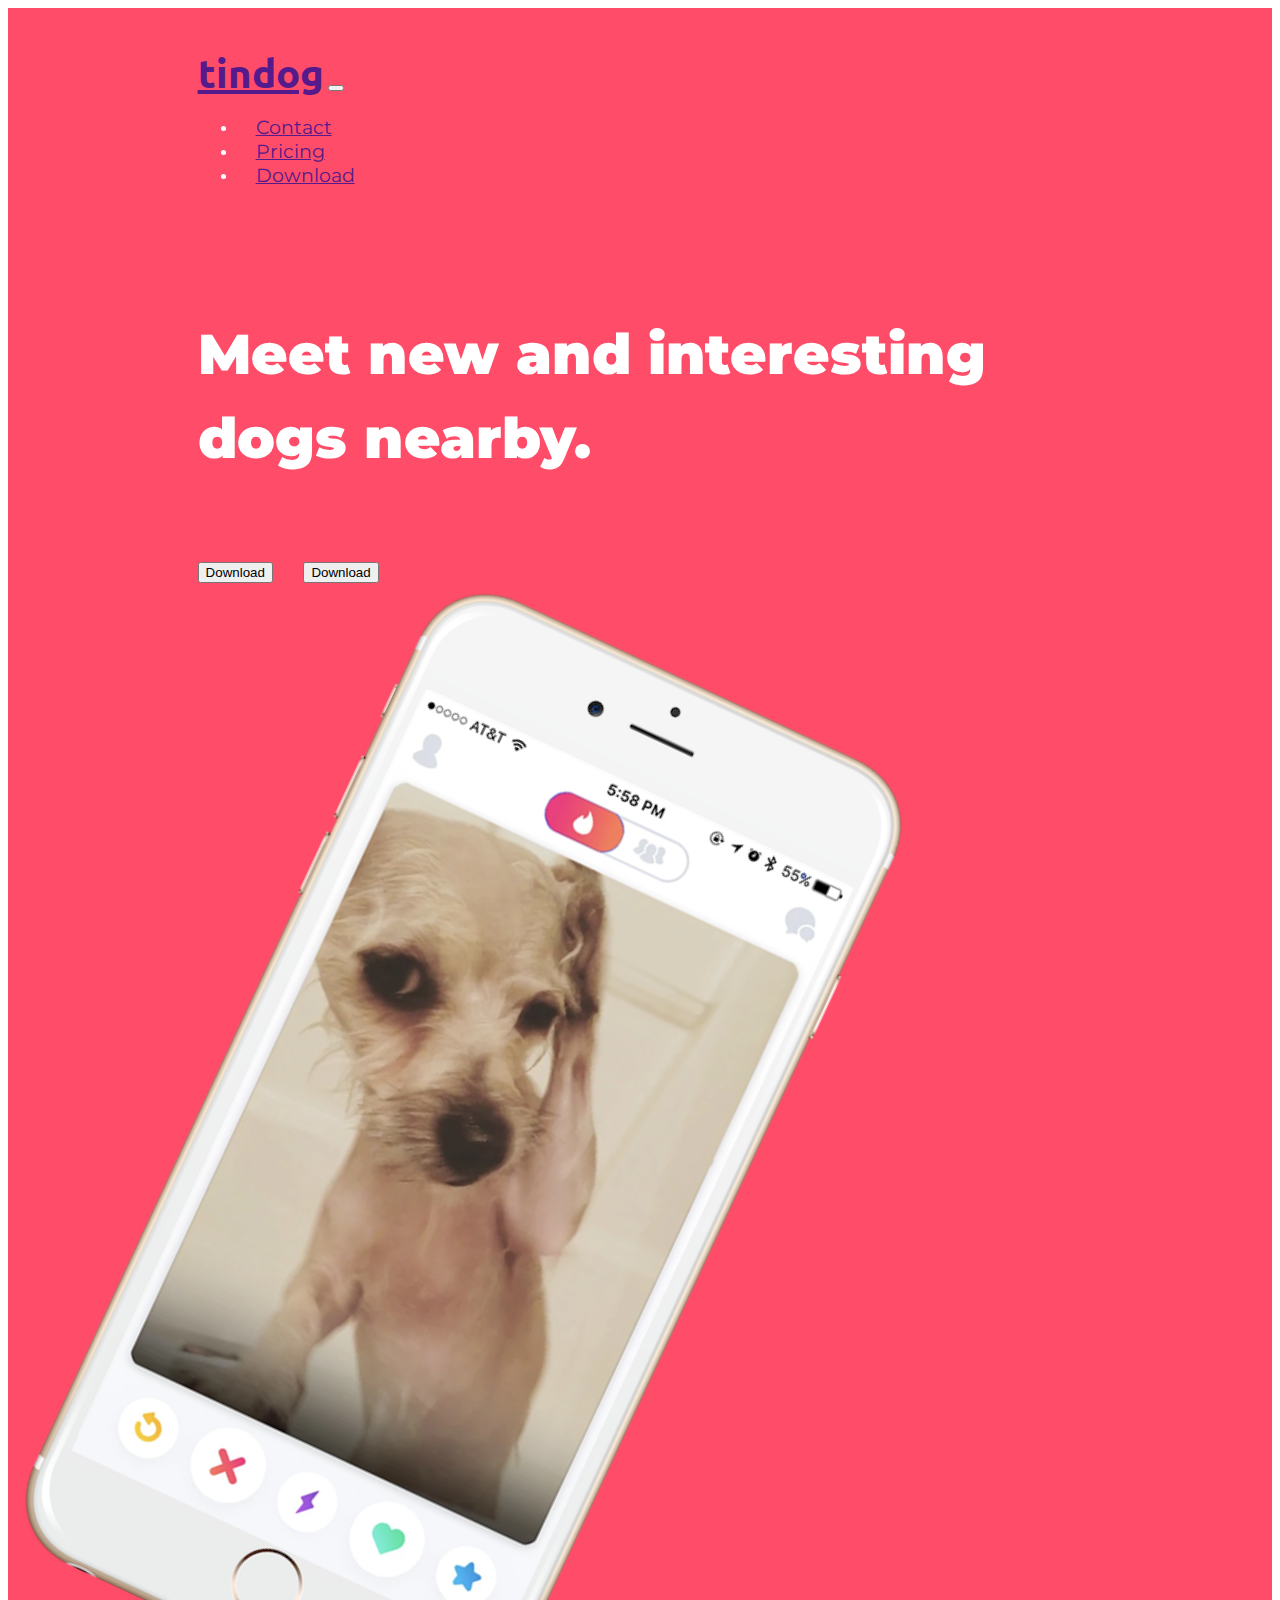
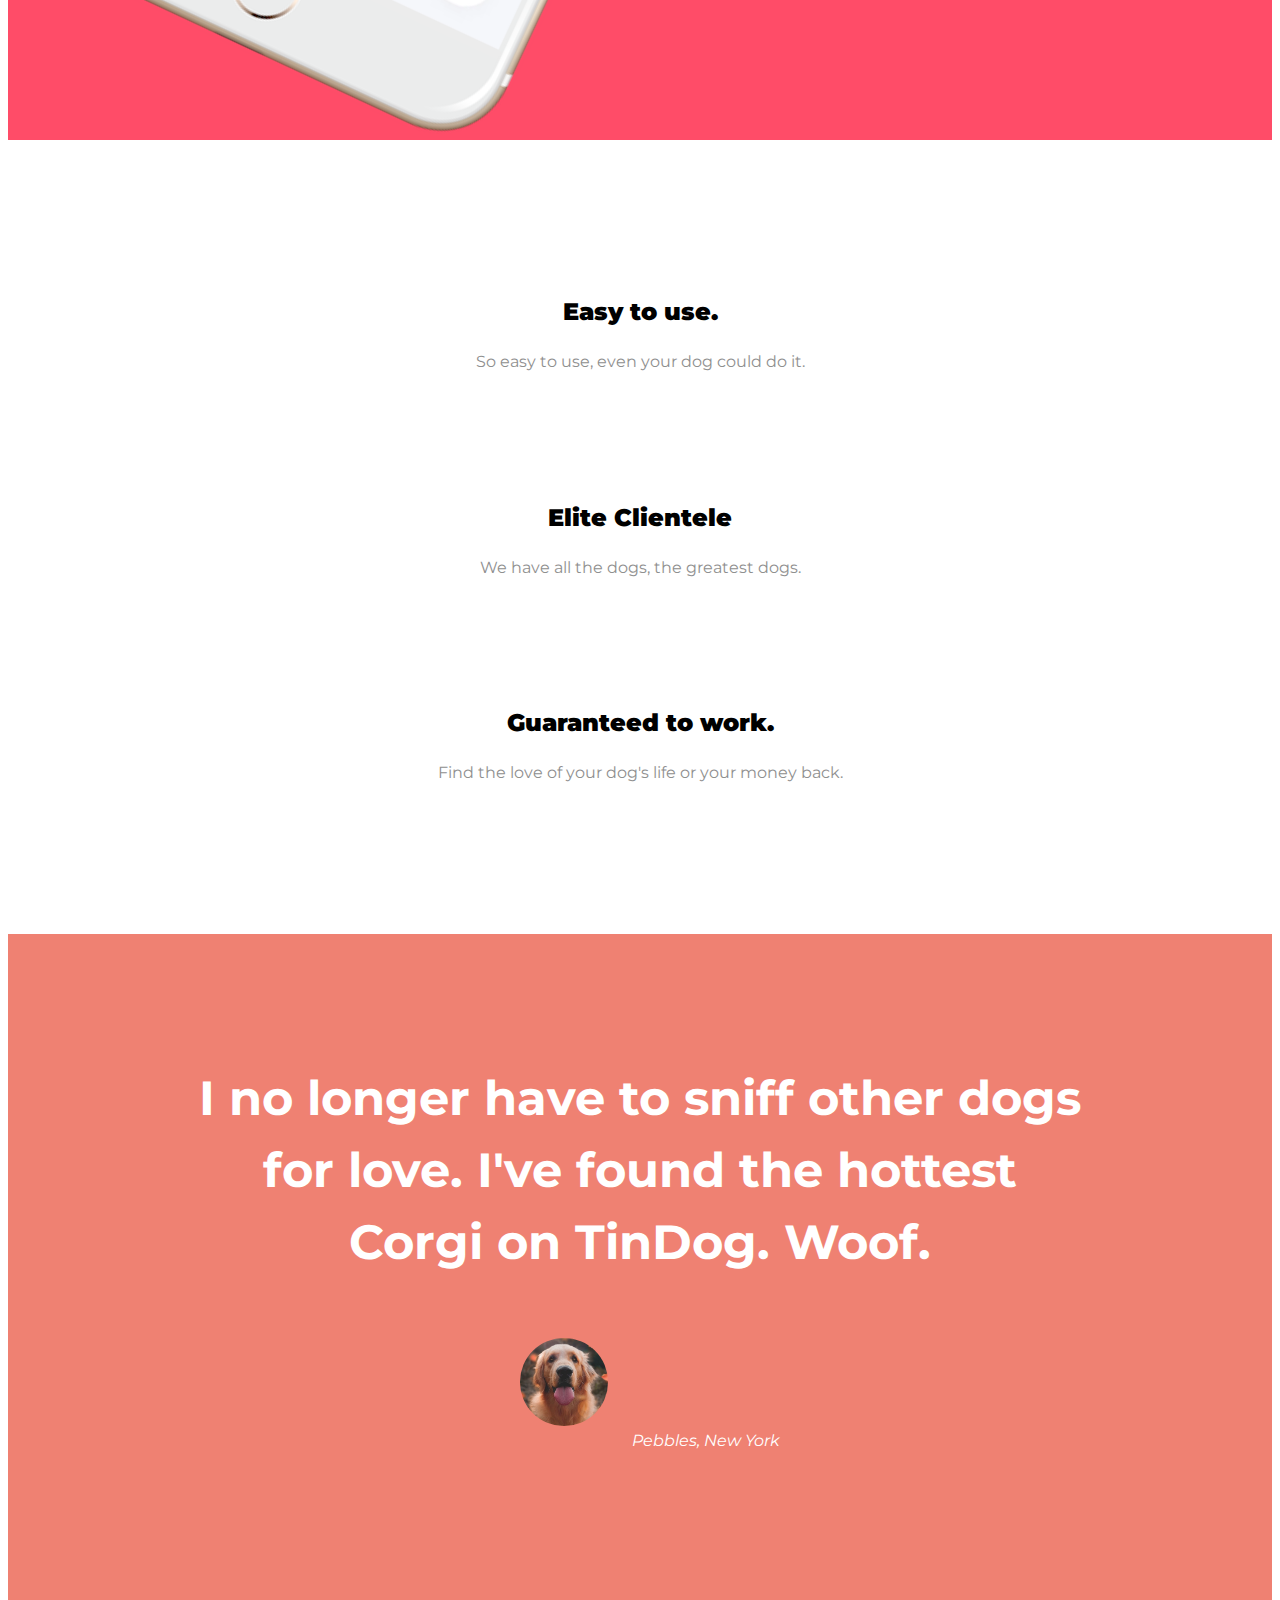
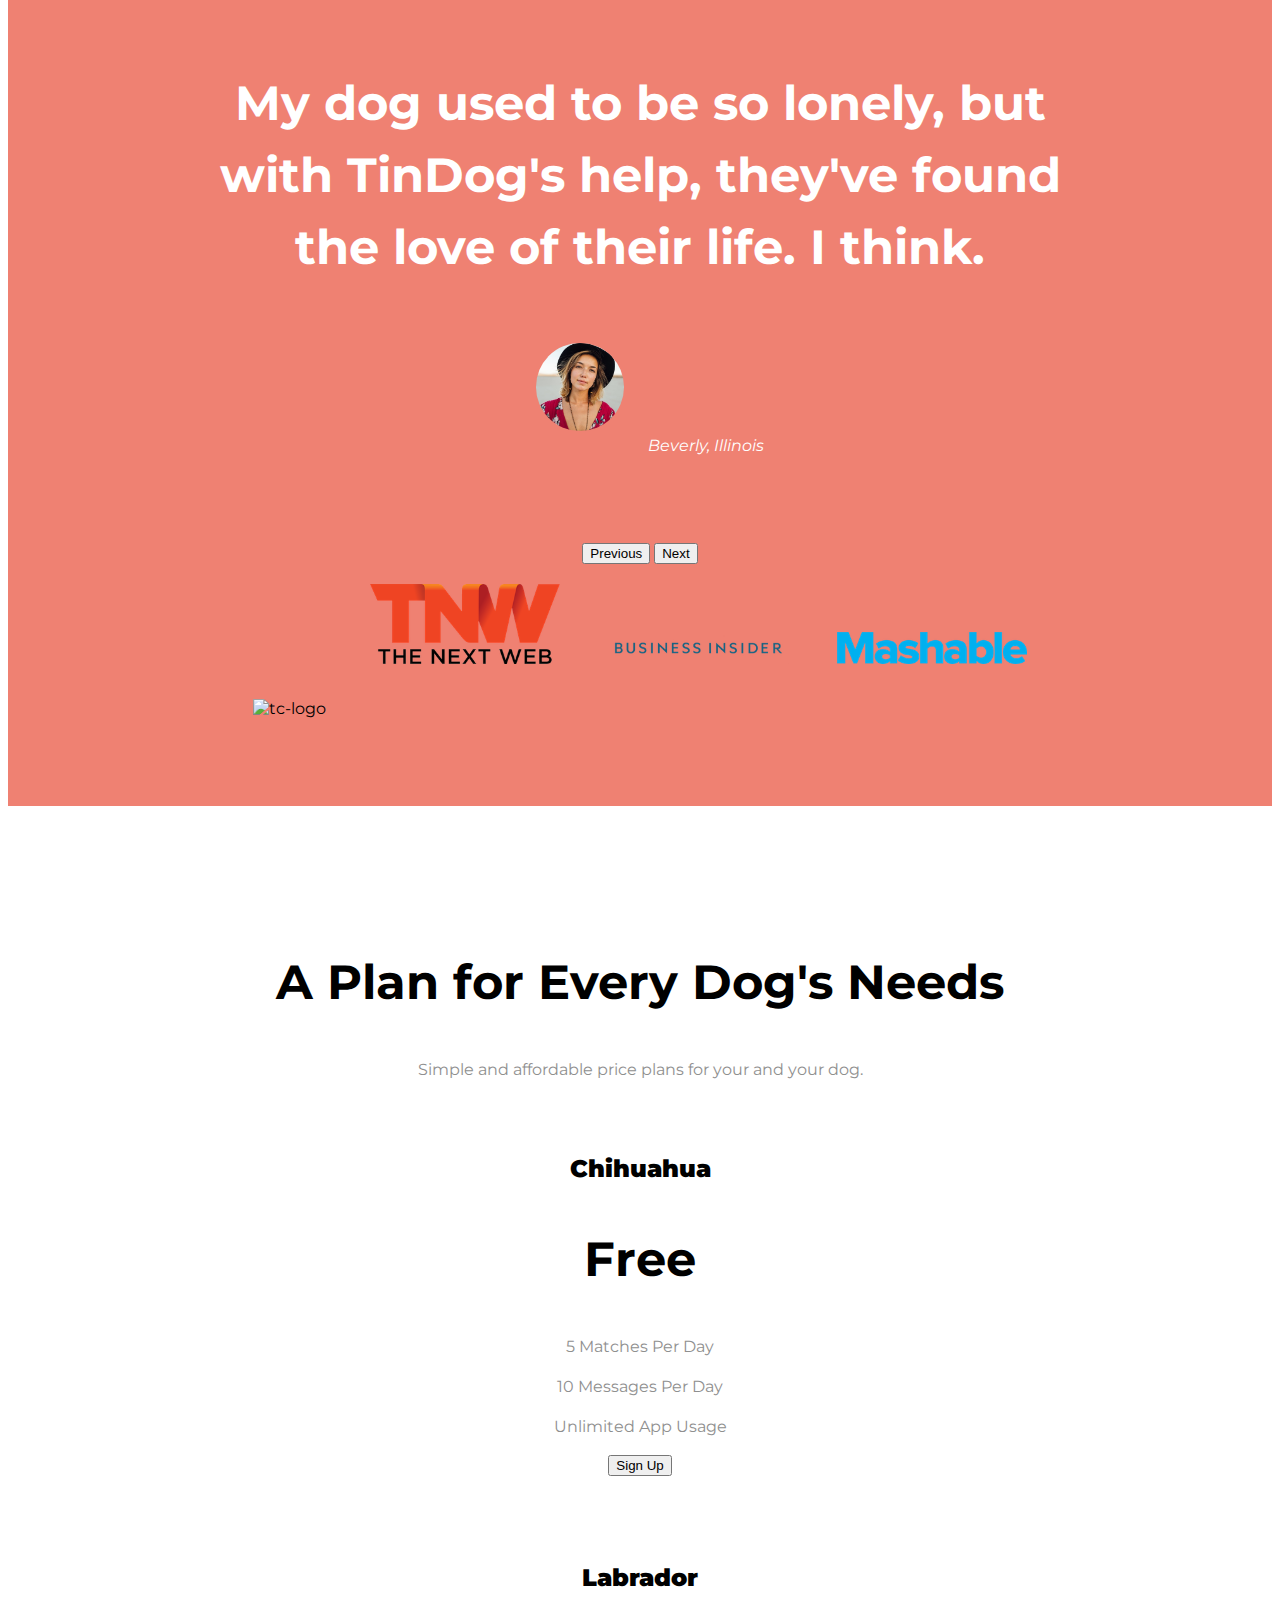
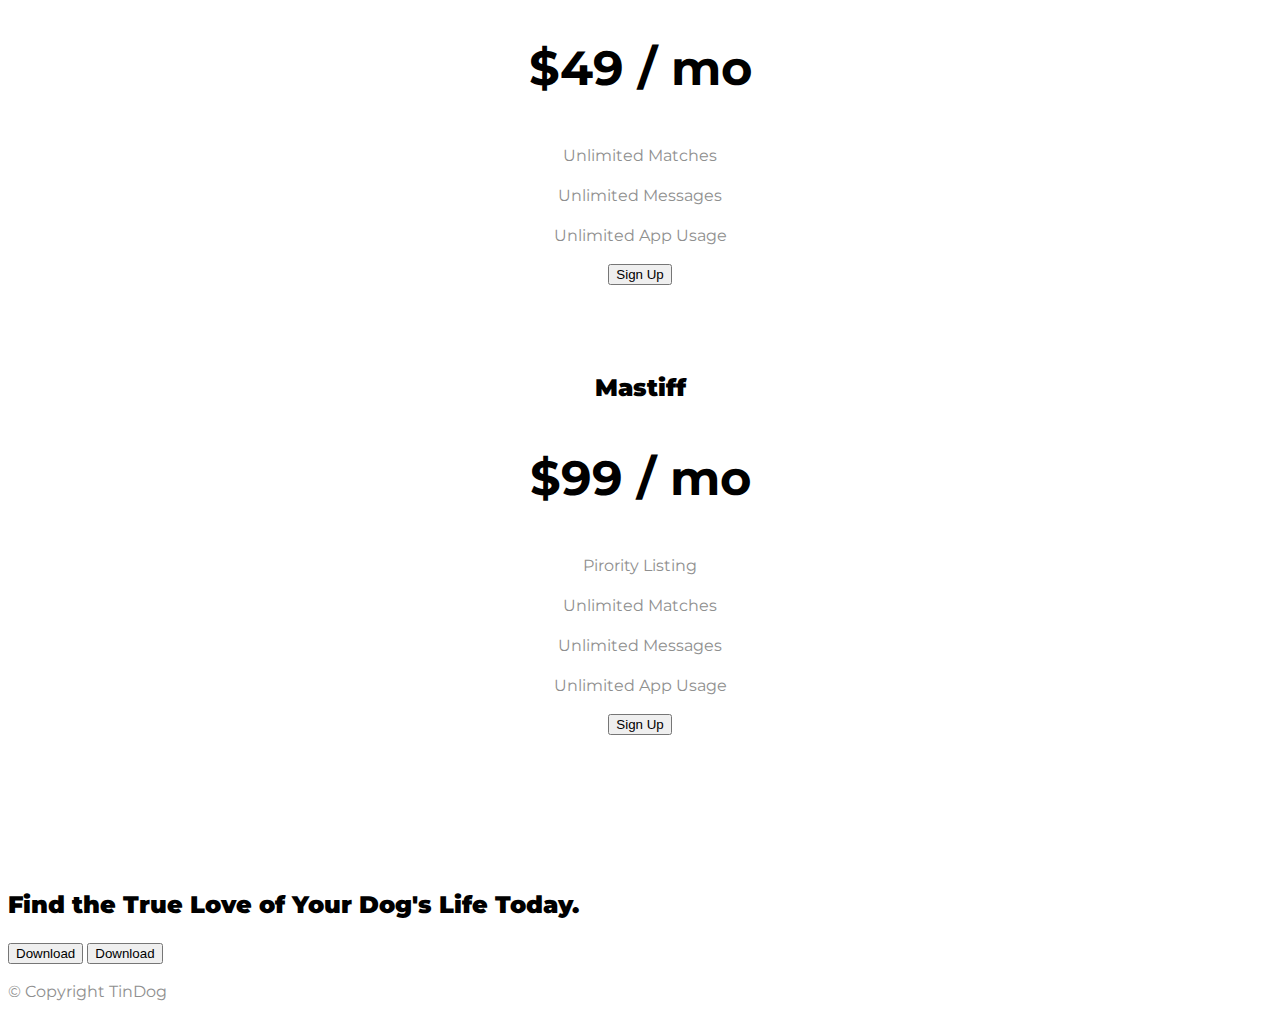
==== index.html @ f256b68d "Add files via upload" ====
<!DOCTYPE html>
<html>

<head>
  <meta charset="utf-8">
  <title>TinDog</title>

  <!-- Google fonts -->
  <link rel="preconnect" href="https://fonts.googleapis.com">
  <link rel="preconnect" href="https://fonts.gstatic.com" crossorigin>
  <link href="https://fonts.googleapis.com/css2?family=Montserrat:ital,wght@0,100;0,200;0,300;0,400;0,500;0,600;0,700;0,800;0,900;1,100;1,200;1,300;1,400;1,500;1,600;1,700;1,800;1,900&family=Ubuntu&display=swap" rel="stylesheet">

  <!-- CSS Stylesheets -->
  <link href="https://cdn.jsdelivr.net/npm/bootstrap@5.1.3/dist/css/bootstrap.min.css" rel="stylesheet" integrity="sha384-1BmE4kWBq78iYhFldvKuhfTAU6auU8tT94WrHftjDbrCEXSU1oBoqyl2QvZ6jIW3" crossorigin="anonymous">
  <script src="https://cdn.jsdelivr.net/npm/bootstrap@5.1.3/dist/js/bootstrap.bundle.min.js" integrity="sha384-ka7Sk0Gln4gmtz2MlQnikT1wXgYsOg+OMhuP+IlRH9sENBO0LRn5q+8nbTov4+1p" crossorigin="anonymous"></script>
  <link rel="stylesheet" href="css/styles.css">

  <!-- Font Awesome -->
  <script src="https://kit.fontawesome.com/1344543e0b.js" crossorigin="anonymous"></script>


</head>

<body>

  <section id="title">

    <div class=container-fluid>

      <!-- Nav Bar -->

      <nav class="navbar navbar-expand-lg navbar-dark">
        <a class="navbar-brand" href="">tindog</a>
        <button class="navbar-toggler" type="button" data-bs-toggle="collapse" data-bs-target="#navbarSupportedContent" aria-controls="navbarSupportedContent" aria-expanded="false" aria-label="Toggle navigation">
          <span class="navbar-toggler-icon"></span>
        </button>
        <div class="collapse navbar-collapse" id="navbarSupportedContent">
          <ul class="navbar-nav ms-auto">
            <li class="nav-item">
              <a class="nav-link" href="">Contact</a>
            </li>
            <li class="nav-item">
              <a class="nav-link" href="">Pricing</a>
            </li>
            <li class="nav-item">
              <a class="nav-link" href="">Download</a>
            </li>
          </ul>
        </div>
      </nav>


      <!-- Title -->

      <div class="row">

        <div class="col-lg-6">
          <h1>Meet new and interesting dogs nearby.</h1>
          <button type="button" class="btn btn-dark btn-lg download-button"><i class="fab fa-apple"></i> Download</button>
          <button type="button" class="btn btn-outline-light btn-lg download-button"><i class="fab fa-google-play"></i> Download</button>
        </div>

        <div class="col-lg-6">
          <img class="title-img" src="images/iphone6.png" alt="iphone-mockup">
        </div>

      </div>
    </div>

  </section>


  <!-- Features -->

  <section id="features">

    <div class="row">

      <div class="feature-box col-lg-4">
        <i class="icon fas fa-check-circle fa-4x"></i>
        <h3>Easy to use.</h3>
        <p>So easy to use, even your dog could do it.</p>
      </div>

      <div class="feature-box col-lg-4">
        <i class="icon fas fa-bullseye features fa-4x"></i>
        <h3>Elite Clientele</h3>
        <p>We have all the dogs, the greatest dogs.</p>
      </div>

      <div class="feature-box col-lg-4">
        <i class="icon fas fa-heart fa-4x"></i>
        <h3>Guaranteed to work.</h3>
        <p>Find the love of your dog's life or your money back.</p>
      </div>

    </div>

  </section>


  <!-- Testimonials -->

  <section id="testimonials">

    <div id="testimonial-carousel" class="carousel slide" data-bs-ride="false">
      <div class="carousel-inner">
        <div class="carousel-item active">
          <h2>I no longer have to sniff other dogs for love. I've found the hottest Corgi on TinDog. Woof.</h2>
          <img class="testimonial-image" src="images/dog-img.jpg" alt="dog-profile">
          <em>Pebbles, New York</em>
        </div>
        <div class="carousel-item">
          <h2 class="testimonial-text">My dog used to be so lonely, but with TinDog's help, they've found the love of their life. I think.</h2>
          <img class="testimonial-image" src="images/lady-img.jpg" alt="lady-profile">
          <em>Beverly, Illinois</em>
        </div>
      </div>
      <button class="carousel-control-prev" type="button" data-bs-target="#testimonial-carousel" data-bs-slide="prev">
        <span class="carousel-control-prev-icon" aria-hidden="true"></span>
        <span class="visually-hidden">Previous</span>
      </button>
      <button class="carousel-control-next" type="button" data-bs-target="#testimonial-carousel" data-bs-slide="next">
        <span class="carousel-control-next-icon" aria-hidden="true"></span>
        <span class="visually-hidden">Next</span>
      </button>
    </div>

  </section>


  <!-- Press -->

  <section id="press">
    <img class="press-logo" src="images/techcrunch.png" alt="tc-logo">
    <img class="press-logo" src="images/tnw.png" alt="tnw-logo">
    <img class="press-logo" src="images/bizinsider.png" alt="biz-insider-logo">
    <img class="press-logo" src="images/mashable.png" alt="mashable-logo">

  </section>


  <!-- Pricing -->

  <section id="pricing">

    <h2>A Plan for Every Dog's Needs</h2>
    <p>Simple and affordable price plans for your and your dog.</p>

    <div class="row">

      <div class="pricing-column col-lg-4 col-md-6">
        <div class="card">
          <div class="card-header">
            <h3>Chihuahua</h3>
          </div>
          <div class="card-body">
            <h2>Free</h2>
            <p>5 Matches Per Day</p>
            <p>10 Messages Per Day</p>
            <p>Unlimited App Usage</p>
            <button type="button" class="w-100 btn btn-lg btn-outline-dark">Sign Up</button>
          </div>
        </div>
      </div>
      <div class="pricing-column col-lg-4 col-md-6">
        <div class="card">
          <div class="card-header">
            <h3>Labrador</h3>
          </div>
          <div class="card-body">
            <h2>$49 / mo</h2>
            <p>Unlimited Matches</p>
            <p>Unlimited Messages</p>
            <p>Unlimited App Usage</p>
            <button type="button" class="w-100 btn btn-lg btn-dark">Sign Up</button>
          </div>
        </div>
      </div>
      <div class="pricing-column col-lg-4">
        <div class="card">
          <div class="card-header">
            <h3>Mastiff</h3>
          </div>
          <div class="card-body">
            <h2>$99 / mo</h2>
            <p>Pirority Listing</p>
            <p>Unlimited Matches</p>
            <p>Unlimited Messages</p>
            <p>Unlimited App Usage</p>
            <button type="button" class="w-100 btn btn-lg btn-dark">Sign Up</button>
          </div>
        </div>
      </div>
    </div>

  </section>


  <!-- Call to Action -->

  <section id="cta">

    <h3>Find the True Love of Your Dog's Life Today.</h3>
    <button type="button">Download</button>
    <button type="button">Download</button>

  </section>


  <!-- Footer -->

  <footer id="footer">

    <p>© Copyright TinDog</p>

  </footer>


</body>

</html>
---- css/styles.css ----
body {
  font-family: "Montserrat";
}

#title {
  background-color: #FF4C68;
  color:#fff;
}

h1 {
  font-weight: 900;
  font-size: 3.5rem;
  line-height: 1.5;

}

h2 {
  font-family: "Montserrat";
  font-weight: bold;
  font-size: 3rem;
  line-height: 1.5;
}

h3 {
  font-family: "Montserrat";
  font-size: 1.5rem;
  font-weight: 900;
}

p {
  color: #8f8f8f;
  line-height: 1.5;
  font-size: 1rem;
}

.container-fluid {
  padding: 3% 15%;
}


/* Navigation Bar */

.navbar {
  padding: 0 0 4.5rem;
}

.navbar-brand {
  font-family: "Ubuntu";
  font-size: 2.5rem;
  font-weight: bold;
}

.nav-item {
  padding: 0 18px;
}

.nav-link {
  font-size: 1.2rem;
  font-family: "Montserrat"
}


/* Buttons */

.download-button {
  margin: 5% 3% 5% 0;
}


/* Title Image */

.title-img {
  width: 60%;
  transform: rotate(25deg);
}

/* Features */

#features {
  padding: 7% 15%;
}

.feature-box{
  padding: 5%;
  text-align: center;
}

.icon {
  color: #ef8172;
  margin-bottom: 1rem;
}

.icon:hover {
  color: #ff4c68;
}


/* Testimonials Section */

#testimonials {
  text-align: center;
  background-color: #ef8172;
  color: #fff;
}

.testimonial-image {
width: 10%;
border-radius: 100%;
margin: 20px;
}

.carousel-item {
  padding: 7% 15%;
}


/* Press Section */

#press {
  background-color: #ef8172;
  text-align: center;
  padding-bottom: 3%;
}

.press-logo {
  width: 15%;
  margin:20px 20px 50px;
}

/* Pricing Section */

#pricing {
  padding: 100px;
  text-align: center;
}

.pricing-column {
  padding: 3% 2%;
}
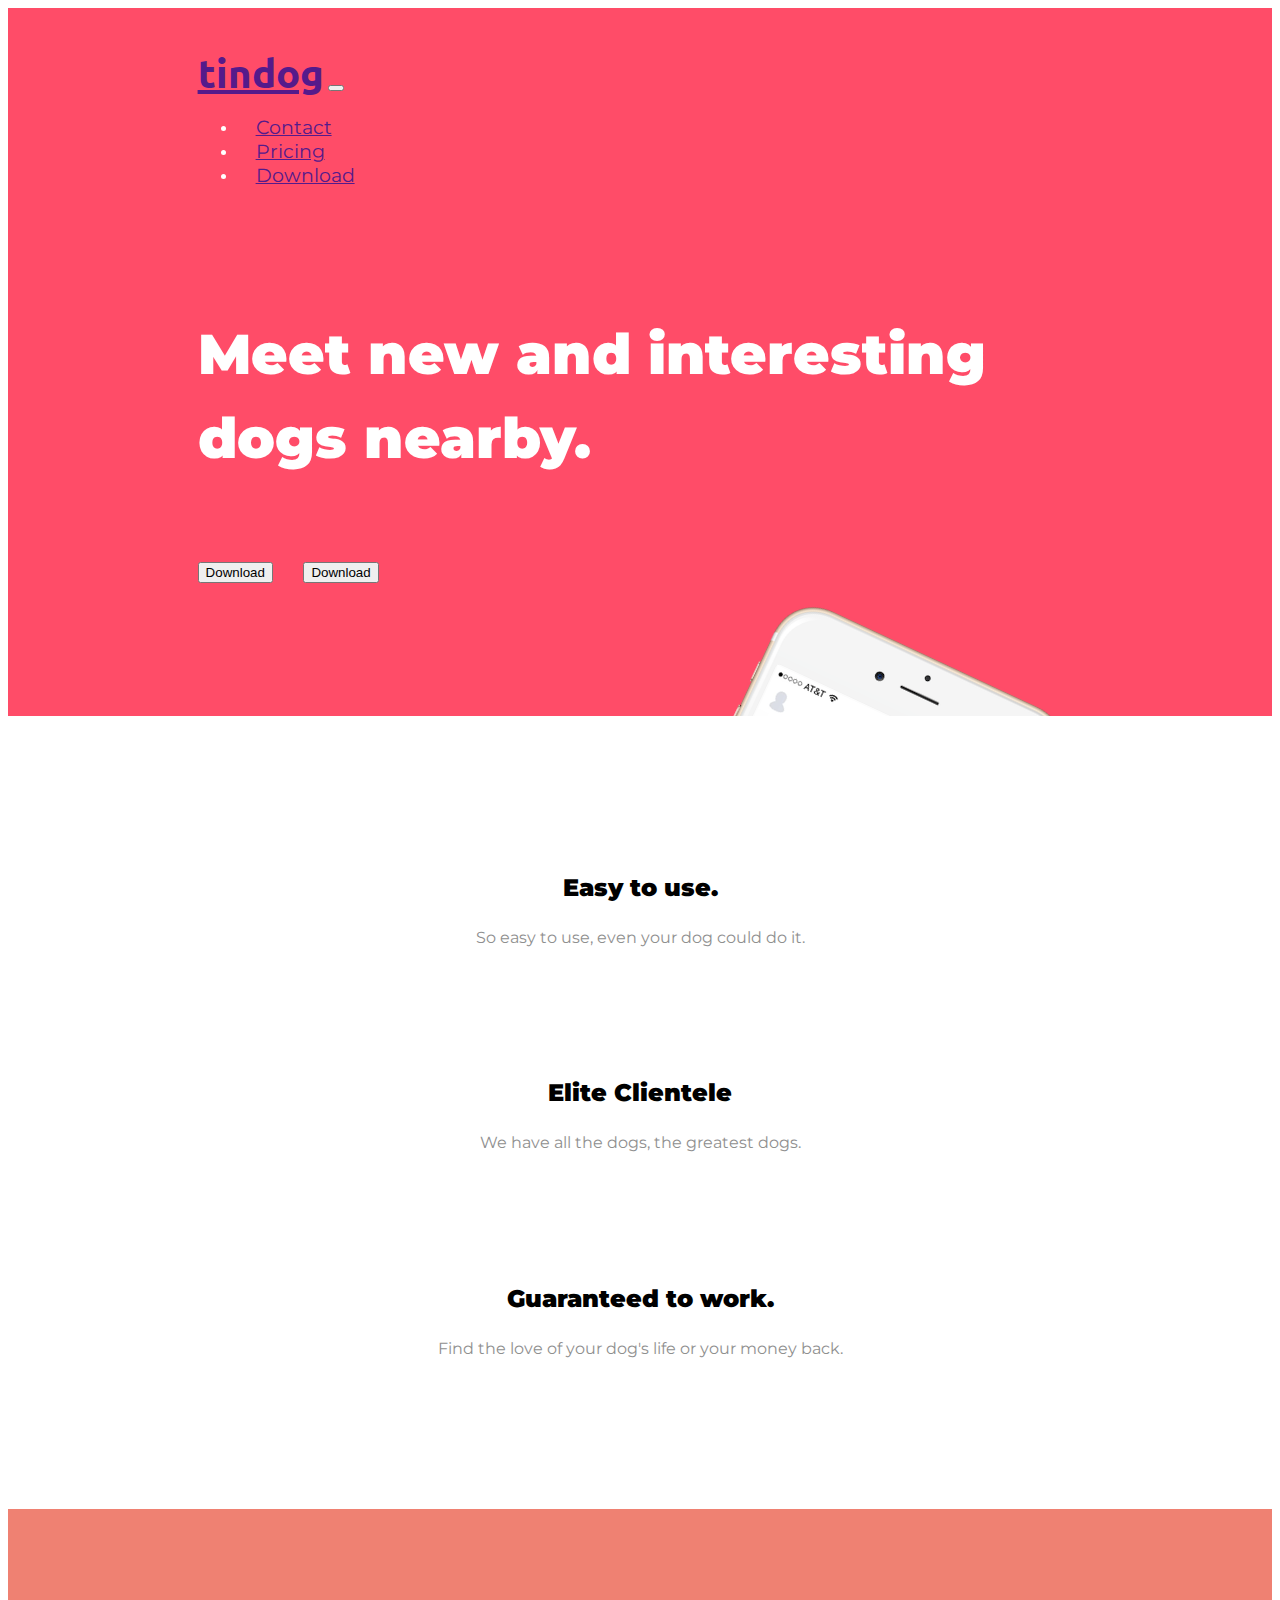
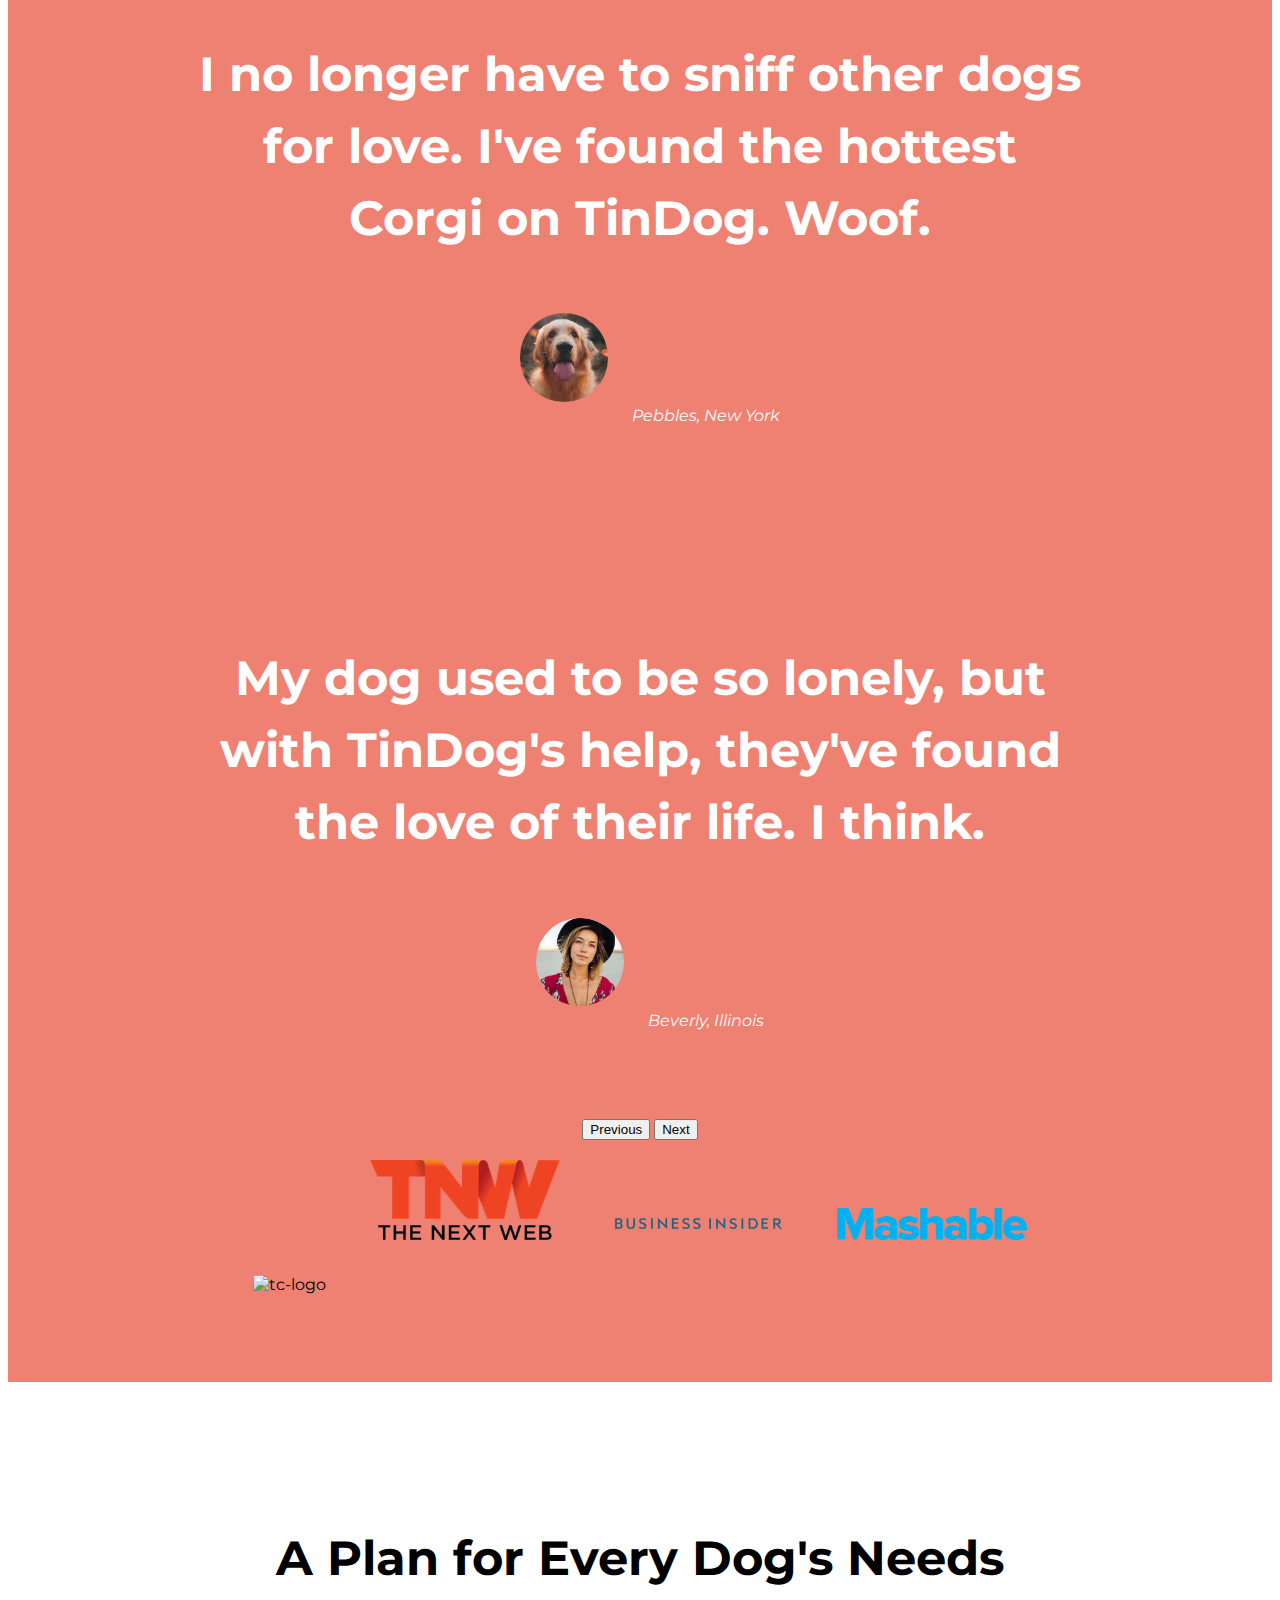
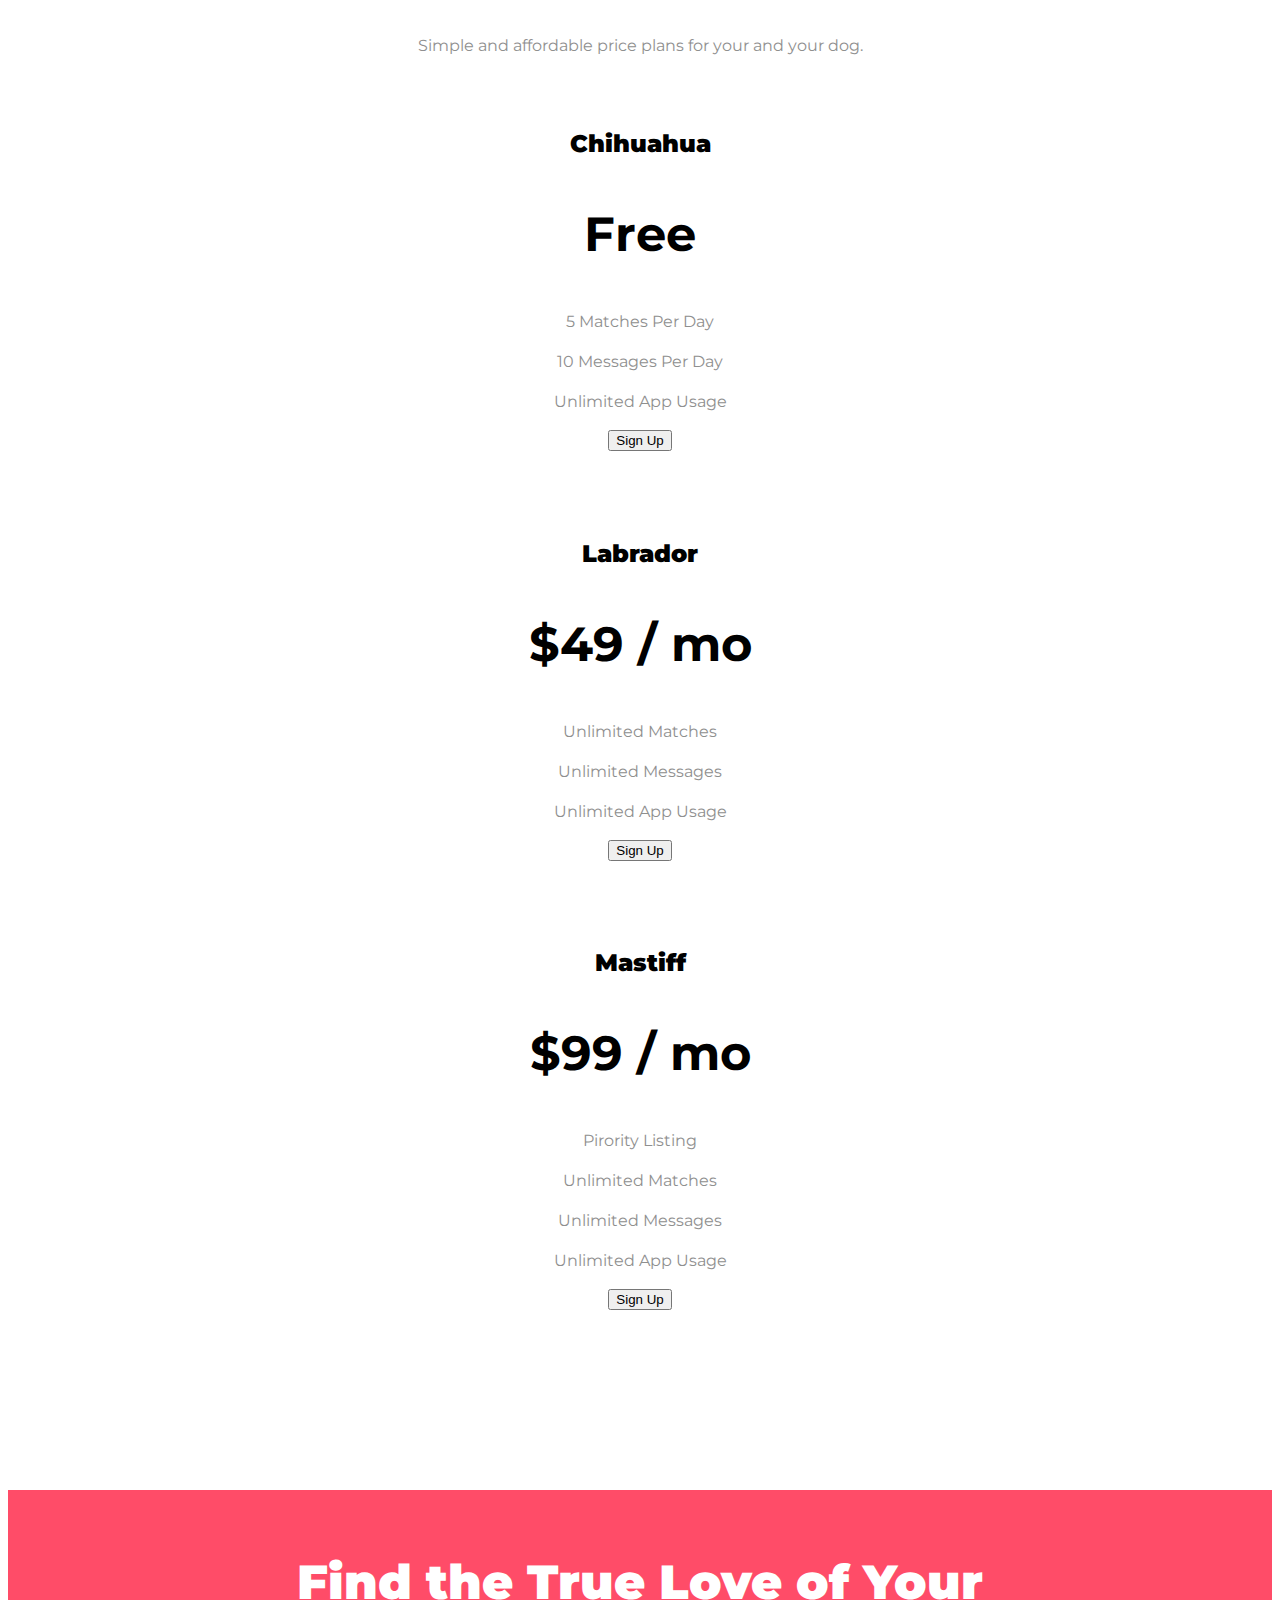
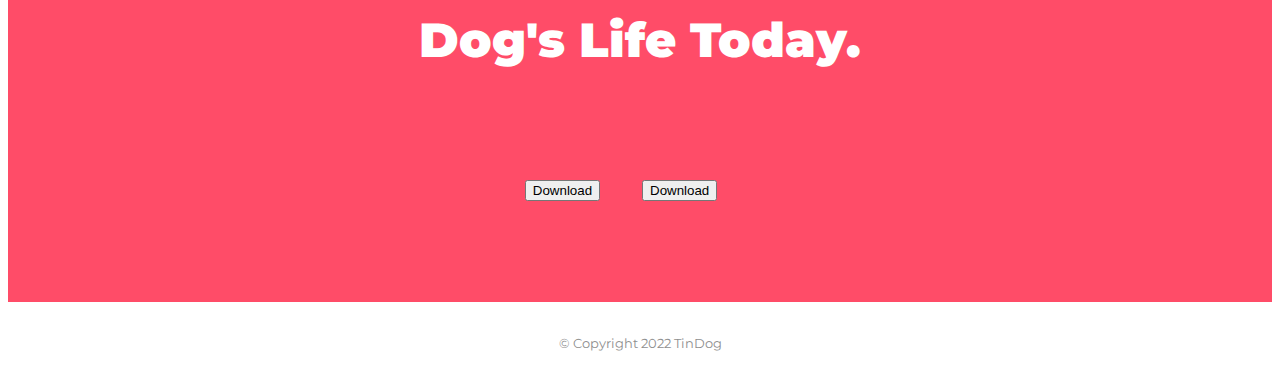
==== commit 0c45a795: "Add files via upload" ====
--- a/index.html
+++ b/index.html
@@ -60,7 +60,7 @@
           <button type="button" class="btn btn-outline-light btn-lg download-button"><i class="fab fa-google-play"></i> Download</button>
         </div>
 
-        <div class="col-lg-6">
+        <div class=" phone col-lg-6">
           <img class="title-img" src="images/iphone6.png" alt="iphone-mockup">
         </div>
 
@@ -201,18 +201,22 @@
 
   <section id="cta">
 
-    <h3>Find the True Love of Your Dog's Life Today.</h3>
-    <button type="button">Download</button>
-    <button type="button">Download</button>
-
+    <h3 class="h3-cta">Find the True Love of Your Dog's Life Today.</h3>
+    <div class="btn-footer">
+      <button type="button" class="btn btn-dark btn-lg download-button"><i class="fab fa-apple"></i> Download</button>
+      <button type="button" class="btn footer btn-light btn-lg download-button"><i class="fab fa-google-play"></i> Download</button>
+    </div>
   </section>
 
 
   <!-- Footer -->
 
   <footer id="footer">
-
-    <p>© Copyright TinDog</p>
+<i class="social fab fa-twitter"></i>
+<i class="social fab fa-facebook-f"></i>
+<i class="social fab fa-instagram"></i>
+<i class="social fas fa-envelope"></i>
+    <p>© Copyright 2022 TinDog</p>
 
   </footer>
 
--- a/css/styles.css
+++ b/css/styles.css
@@ -34,7 +34,7 @@
 }
 
 .container-fluid {
-  padding: 3% 15%;
+  padding: 3% 15% 7%;
 }
 
 
@@ -70,15 +70,21 @@
 /* Title Image */
 
 .title-img {
-  width: 60%;
+  width: 25%;
   transform: rotate(25deg);
+  position: absolute;
+  right:25%;
 }
+
 
 /* Features */
 
 #features {
   padding: 7% 15%;
+  background-color: #fff;
+  position: relative;
 }
+
 
 .feature-box{
   padding: 5%;
@@ -137,3 +143,56 @@
 .pricing-column {
   padding: 3% 2%;
 }
+
+@media (max-width: 975px) {
+
+#title {
+  text-align: center;
+}
+
+  .title-img {
+    position: static;
+    width:60%;
+    transform: rotate(0);
+  }
+}
+
+
+/* CTA  Section */
+
+#cta {
+  background-color: #FF4C68;
+  color:#fff;
+  margin auto;
+}
+
+.h3-cta {
+  text-align: center;
+  font-size: 3rem;
+  padding: 5% 20% 0;
+}
+
+.btn-footer {
+  text-align: center;
+  padding-bottom: 3%;
+}
+
+
+/* Footer Section */
+
+#footer {
+  text-align: center;
+}
+
+#footer p {
+  font-size: 0.8rem;
+}
+
+.social {
+  padding: 10px;
+  margin: 50px 0 20px;
+}
+
+.social:hover {
+  color: #ff4c68;
+}
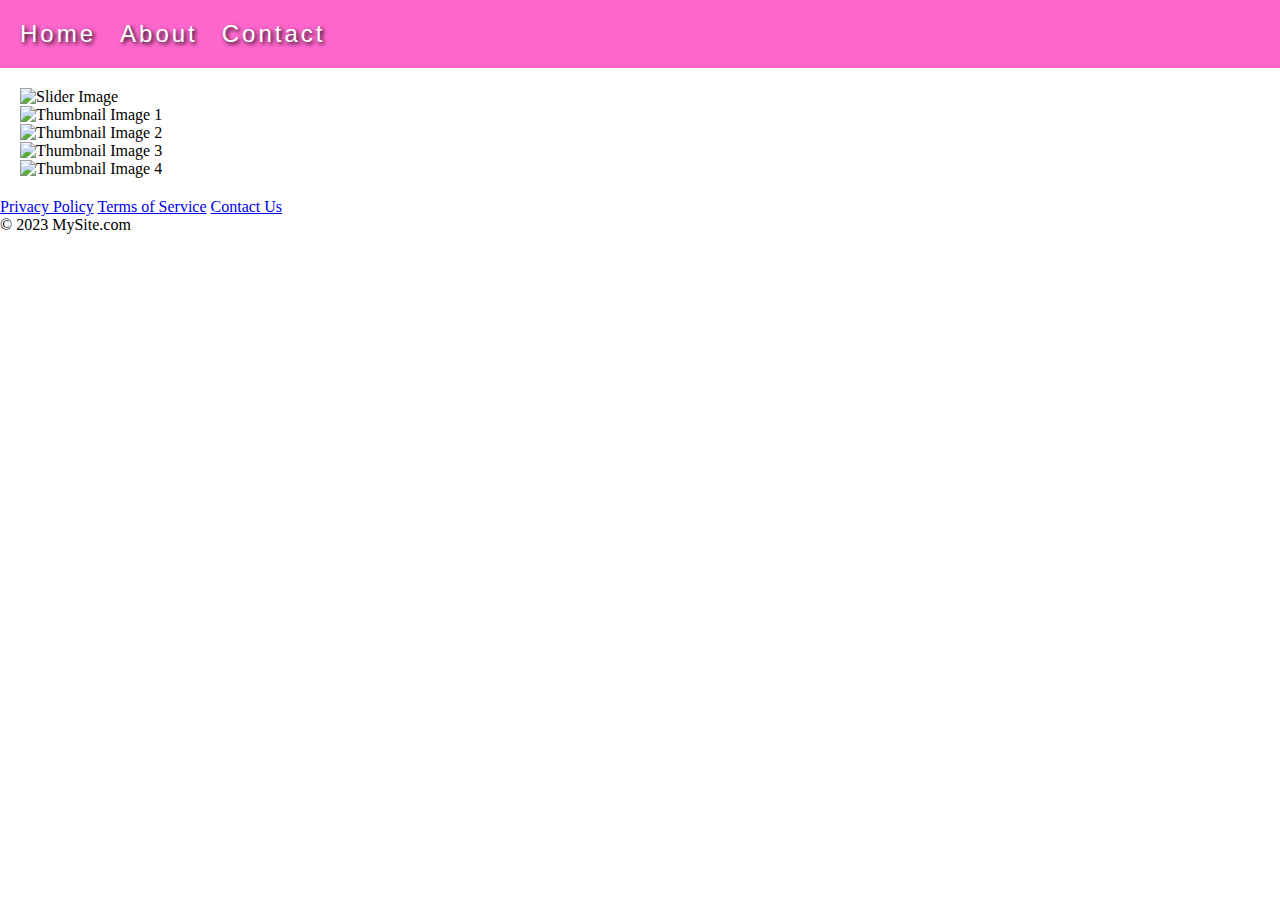
==== commit 62bad296: "Add files via upload" ====
--- a/index.html
+++ b/index.html
@@ -1,226 +1,55 @@
 <!DOCTYPE html>
 <html>
+<head>
+  <meta charset="UTF-8">
+  <title>MySite</title>
+  <link rel="stylesheet" href="style.css">
+</head>
+<body>
+  <header>
+    <nav>
+      <ul>
+        <li><a href="index.html">Home</a></li>
+        <li><a href="about.html">About</a></li>
+        <li><a href="contact.html">Contact</a></li>
+      </ul>
+      <i id="menu-icon" class="fa fa-bars"></i>
+    </nav>
+  </header>
 
-<head>
-  <meta charset="utf-8">
-  <title>TinDog</title>
+  <main>
+    <section id="slider">
+      <img src="https://via.placeholder.com/800x400.png?text=Slider+Image" alt="Slider Image">
+    </section>
 
-  <!-- Google fonts -->
-  <link rel="preconnect" href="https://fonts.googleapis.com">
-  <link rel="preconnect" href="https://fonts.gstatic.com" crossorigin>
-  <link href="https://fonts.googleapis.com/css2?family=Montserrat:ital,wght@0,100;0,200;0,300;0,400;0,500;0,600;0,700;0,800;0,900;1,100;1,200;1,300;1,400;1,500;1,600;1,700;1,800;1,900&family=Ubuntu&display=swap" rel="stylesheet">
+    <section id="thumbnails">
+      <div class="thumbnail">
+        <img src="https://via.placeholder.com/300x200.png?text=Thumbnail+Image+1" alt="Thumbnail Image 1">
+      </div>
+      <div class="thumbnail">
+        <img src="https://via.placeholder.com/300x200.png?text=Thumbnail+Image+2" alt="Thumbnail Image 2">
+      </div>
+      <div class="thumbnail">
+        <img src="https://via.placeholder.com/300x200.png?text=Thumbnail+Image+3" alt="Thumbnail Image 3">
+      </div>
+      <div class="thumbnail">
+        <img src="https://via.placeholder.com/300x200.png?text=Thumbnail+Image+4" alt="Thumbnail Image 4">
+      </div>
+    </section>
+  </main>
 
-  <!-- CSS Stylesheets -->
-  <link href="https://cdn.jsdelivr.net/npm/bootstrap@5.1.3/dist/css/bootstrap.min.css" rel="stylesheet" integrity="sha384-1BmE4kWBq78iYhFldvKuhfTAU6auU8tT94WrHftjDbrCEXSU1oBoqyl2QvZ6jIW3" crossorigin="anonymous">
-  <script src="https://cdn.jsdelivr.net/npm/bootstrap@5.1.3/dist/js/bootstrap.bundle.min.js" integrity="sha384-ka7Sk0Gln4gmtz2MlQnikT1wXgYsOg+OMhuP+IlRH9sENBO0LRn5q+8nbTov4+1p" crossorigin="anonymous"></script>
-  <link rel="stylesheet" href="css/styles.css">
-
-  <!-- Font Awesome -->
-  <script src="https://kit.fontawesome.com/1344543e0b.js" crossorigin="anonymous"></script>
-
-
-</head>
-
-<body>
-
-  <section id="title">
-
-    <div class=container-fluid>
-
-      <!-- Nav Bar -->
-
-      <nav class="navbar navbar-expand-lg navbar-dark">
-        <a class="navbar-brand" href="">tindog</a>
-        <button class="navbar-toggler" type="button" data-bs-toggle="collapse" data-bs-target="#navbarSupportedContent" aria-controls="navbarSupportedContent" aria-expanded="false" aria-label="Toggle navigation">
-          <span class="navbar-toggler-icon"></span>
-        </button>
-        <div class="collapse navbar-collapse" id="navbarSupportedContent">
-          <ul class="navbar-nav ms-auto">
-            <li class="nav-item">
-              <a class="nav-link" href="">Contact</a>
-            </li>
-            <li class="nav-item">
-              <a class="nav-link" href="">Pricing</a>
-            </li>
-            <li class="nav-item">
-              <a class="nav-link" href="">Download</a>
-            </li>
-          </ul>
-        </div>
-      </nav>
-
-
-      <!-- Title -->
-
-      <div class="row">
-
-        <div class="col-lg-6">
-          <h1>Meet new and interesting dogs nearby.</h1>
-          <button type="button" class="btn btn-dark btn-lg download-button"><i class="fab fa-apple"></i> Download</button>
-          <button type="button" class="btn btn-outline-light btn-lg download-button"><i class="fab fa-google-play"></i> Download</button>
-        </div>
-
-        <div class=" phone col-lg-6">
-          <img class="title-img" src="images/iphone6.png" alt="iphone-mockup">
-        </div>
-
+  <footer>
+    <div class="footer-container">
+      <div class="footer-links">
+        <a href="#">Privacy Policy</a>
+        <a href="#">Terms of Service</a>
+        <a href="#">Contact Us</a>
       </div>
+      <p>&copy; 2023 MySite.com</p>
     </div>
-
-  </section>
-
-
-  <!-- Features -->
-
-  <section id="features">
-
-    <div class="row">
-
-      <div class="feature-box col-lg-4">
-        <i class="icon fas fa-check-circle fa-4x"></i>
-        <h3>Easy to use.</h3>
-        <p>So easy to use, even your dog could do it.</p>
-      </div>
-
-      <div class="feature-box col-lg-4">
-        <i class="icon fas fa-bullseye features fa-4x"></i>
-        <h3>Elite Clientele</h3>
-        <p>We have all the dogs, the greatest dogs.</p>
-      </div>
-
-      <div class="feature-box col-lg-4">
-        <i class="icon fas fa-heart fa-4x"></i>
-        <h3>Guaranteed to work.</h3>
-        <p>Find the love of your dog's life or your money back.</p>
-      </div>
-
-    </div>
-
-  </section>
-
-
-  <!-- Testimonials -->
-
-  <section id="testimonials">
-
-    <div id="testimonial-carousel" class="carousel slide" data-bs-ride="false">
-      <div class="carousel-inner">
-        <div class="carousel-item active">
-          <h2>I no longer have to sniff other dogs for love. I've found the hottest Corgi on TinDog. Woof.</h2>
-          <img class="testimonial-image" src="images/dog-img.jpg" alt="dog-profile">
-          <em>Pebbles, New York</em>
-        </div>
-        <div class="carousel-item">
-          <h2 class="testimonial-text">My dog used to be so lonely, but with TinDog's help, they've found the love of their life. I think.</h2>
-          <img class="testimonial-image" src="images/lady-img.jpg" alt="lady-profile">
-          <em>Beverly, Illinois</em>
-        </div>
-      </div>
-      <button class="carousel-control-prev" type="button" data-bs-target="#testimonial-carousel" data-bs-slide="prev">
-        <span class="carousel-control-prev-icon" aria-hidden="true"></span>
-        <span class="visually-hidden">Previous</span>
-      </button>
-      <button class="carousel-control-next" type="button" data-bs-target="#testimonial-carousel" data-bs-slide="next">
-        <span class="carousel-control-next-icon" aria-hidden="true"></span>
-        <span class="visually-hidden">Next</span>
-      </button>
-    </div>
-
-  </section>
-
-
-  <!-- Press -->
-
-  <section id="press">
-    <img class="press-logo" src="images/techcrunch.png" alt="tc-logo">
-    <img class="press-logo" src="images/tnw.png" alt="tnw-logo">
-    <img class="press-logo" src="images/bizinsider.png" alt="biz-insider-logo">
-    <img class="press-logo" src="images/mashable.png" alt="mashable-logo">
-
-  </section>
-
-
-  <!-- Pricing -->
-
-  <section id="pricing">
-
-    <h2>A Plan for Every Dog's Needs</h2>
-    <p>Simple and affordable price plans for your and your dog.</p>
-
-    <div class="row">
-
-      <div class="pricing-column col-lg-4 col-md-6">
-        <div class="card">
-          <div class="card-header">
-            <h3>Chihuahua</h3>
-          </div>
-          <div class="card-body">
-            <h2>Free</h2>
-            <p>5 Matches Per Day</p>
-            <p>10 Messages Per Day</p>
-            <p>Unlimited App Usage</p>
-            <button type="button" class="w-100 btn btn-lg btn-outline-dark">Sign Up</button>
-          </div>
-        </div>
-      </div>
-      <div class="pricing-column col-lg-4 col-md-6">
-        <div class="card">
-          <div class="card-header">
-            <h3>Labrador</h3>
-          </div>
-          <div class="card-body">
-            <h2>$49 / mo</h2>
-            <p>Unlimited Matches</p>
-            <p>Unlimited Messages</p>
-            <p>Unlimited App Usage</p>
-            <button type="button" class="w-100 btn btn-lg btn-dark">Sign Up</button>
-          </div>
-        </div>
-      </div>
-      <div class="pricing-column col-lg-4">
-        <div class="card">
-          <div class="card-header">
-            <h3>Mastiff</h3>
-          </div>
-          <div class="card-body">
-            <h2>$99 / mo</h2>
-            <p>Pirority Listing</p>
-            <p>Unlimited Matches</p>
-            <p>Unlimited Messages</p>
-            <p>Unlimited App Usage</p>
-            <button type="button" class="w-100 btn btn-lg btn-dark">Sign Up</button>
-          </div>
-        </div>
-      </div>
-    </div>
-
-  </section>
-
-
-  <!-- Call to Action -->
-
-  <section id="cta">
-
-    <h3 class="h3-cta">Find the True Love of Your Dog's Life Today.</h3>
-    <div class="btn-footer">
-      <button type="button" class="btn btn-dark btn-lg download-button"><i class="fab fa-apple"></i> Download</button>
-      <button type="button" class="btn footer btn-light btn-lg download-button"><i class="fab fa-google-play"></i> Download</button>
-    </div>
-  </section>
-
-
-  <!-- Footer -->
-
-  <footer id="footer">
-<i class="social fab fa-twitter"></i>
-<i class="social fab fa-facebook-f"></i>
-<i class="social fab fa-instagram"></i>
-<i class="social fas fa-envelope"></i>
-    <p>© Copyright 2022 TinDog</p>
-
   </footer>
 
-
+  <script src="https://kit.fontawesome.com/1234567890.js" crossorigin="anonymous"></script>
+  <script src="script.js"></script>
 </body>
-
 </html>
--- a/style.css
+++ b/style.css
@@ -0,0 +1,53 @@
+/* Remove all default styles */
+* {
+  margin: 0;
+  padding: 0;
+  box-sizing: border-box;
+}
+
+/* Style the header and navigation menu */
+header {
+  background-color: #ff66cc;
+  color: #fff;
+  padding: 20px;
+}
+
+nav ul {
+  list-style-type: none;
+  margin: 0;
+  padding: 0;
+}
+
+nav li {
+  display: inline-block;
+  margin-right: 20px;
+  font-family: 'Comic Sans MS', sans-serif;
+  font-size: 1.5rem;
+  letter-spacing: 3px;
+  text-shadow: 2px 2px 4px #000;
+}
+
+nav a {
+  color: #fff;
+  text-decoration: none;
+}
+
+nav a:hover {
+  color: #000;
+  background-color: #fff;
+  padding: 5px 10px;
+}
+
+#menu-icon {
+  display: none;
+  font-size: 2rem;
+  margin-left: 20px;
+  cursor: pointer;
+}
+
+/* Style the main content area */
+main {
+  background-color: #fff;
+  color: #000;
+  padding: 20px;
+  font-family: 'Comic
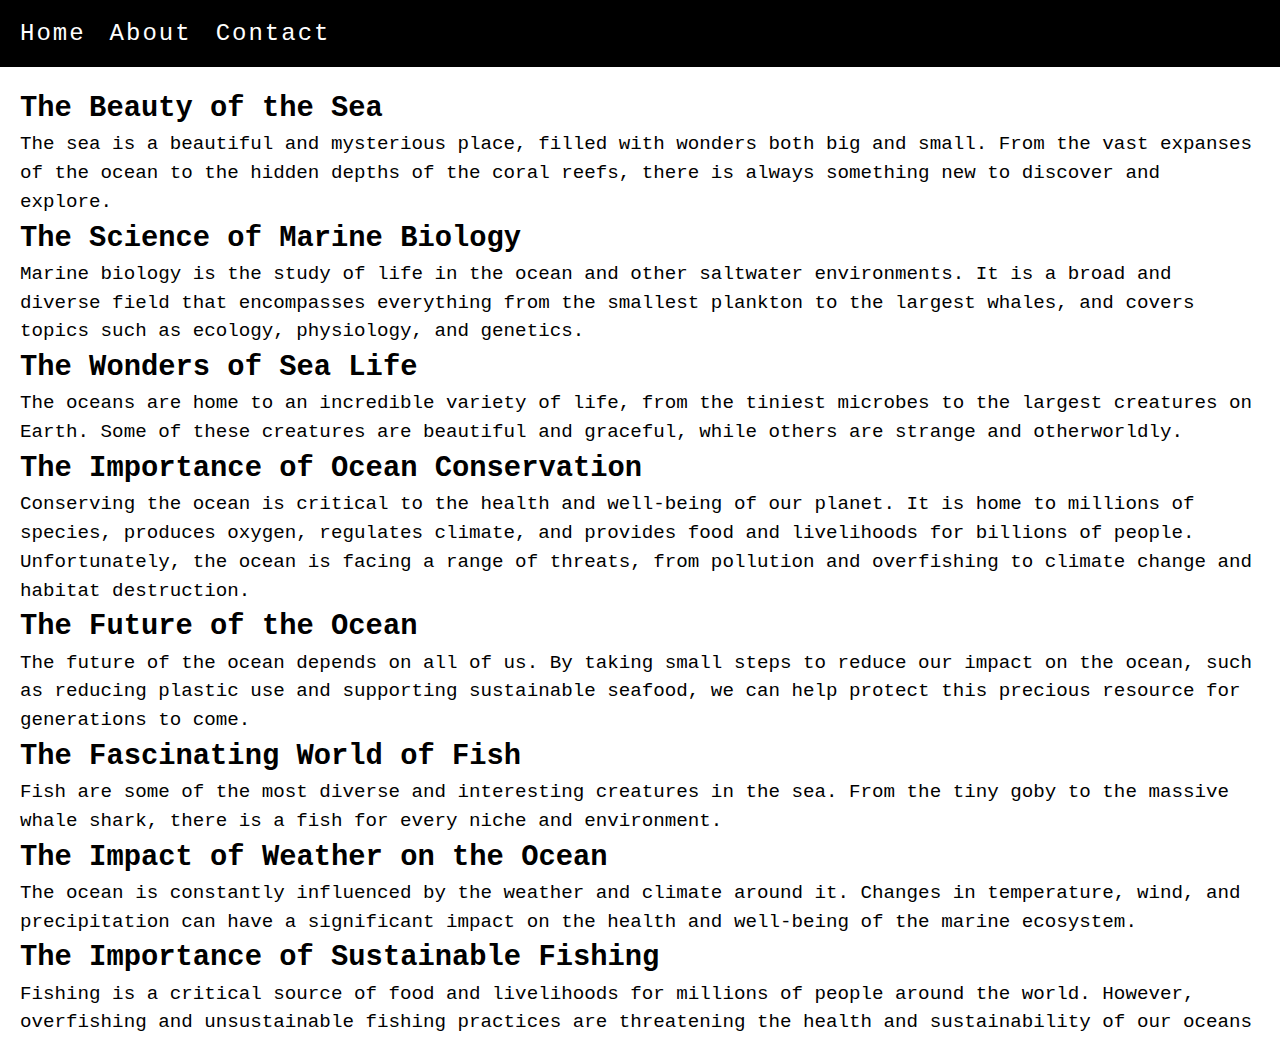
==== commit fe66b074: "Add files via upload" ====
--- a/index.html
+++ b/index.html
@@ -18,38 +18,44 @@
   </header>
 
   <main>
-    <section id="slider">
-      <img src="https://via.placeholder.com/800x400.png?text=Slider+Image" alt="Slider Image">
+    <section id="column-1">
+      <div class="section">
+        <h2>The Beauty of the Sea</h2>
+        <p>The sea is a beautiful and mysterious place, filled with wonders both big and small. From the vast expanses of the ocean to the hidden depths of the coral reefs, there is always something new to discover and explore.</p>
+      </div>
+
+      <div class="section">
+        <h2>The Science of Marine Biology</h2>
+        <p>Marine biology is the study of life in the ocean and other saltwater environments. It is a broad and diverse field that encompasses everything from the smallest plankton to the largest whales, and covers topics such as ecology, physiology, and genetics.</p>
+      </div>
+
+      <div class="section">
+        <h2>The Wonders of Sea Life</h2>
+        <p>The oceans are home to an incredible variety of life, from the tiniest microbes to the largest creatures on Earth. Some of these creatures are beautiful and graceful, while others are strange and otherworldly.</p>
+      </div>
+
+      <div class="section">
+        <h2>The Importance of Ocean Conservation</h2>
+        <p>Conserving the ocean is critical to the health and well-being of our planet. It is home to millions of species, produces oxygen, regulates climate, and provides food and livelihoods for billions of people. Unfortunately, the ocean is facing a range of threats, from pollution and overfishing to climate change and habitat destruction.</p>
+      </div>
+
+      <div class="section">
+        <h2>The Future of the Ocean</h2>
+        <p>The future of the ocean depends on all of us. By taking small steps to reduce our impact on the ocean, such as reducing plastic use and supporting sustainable seafood, we can help protect this precious resource for generations to come.</p>
+      </div>
     </section>
 
-    <section id="thumbnails">
-      <div class="thumbnail">
-        <img src="https://via.placeholder.com/300x200.png?text=Thumbnail+Image+1" alt="Thumbnail Image 1">
+    <section id="column-2">
+      <div class="section">
+        <h2>The Fascinating World of Fish</h2>
+        <p>Fish are some of the most diverse and interesting creatures in the sea. From the tiny goby to the massive whale shark, there is a fish for every niche and environment.</p>
       </div>
-      <div class="thumbnail">
-        <img src="https://via.placeholder.com/300x200.png?text=Thumbnail+Image+2" alt="Thumbnail Image 2">
+
+      <div class="section">
+        <h2>The Impact of Weather on the Ocean</h2>
+        <p>The ocean is constantly influenced by the weather and climate around it. Changes in temperature, wind, and precipitation can have a significant impact on the health and well-being of the marine ecosystem.</p>
       </div>
-      <div class="thumbnail">
-        <img src="https://via.placeholder.com/300x200.png?text=Thumbnail+Image+3" alt="Thumbnail Image 3">
-      </div>
-      <div class="thumbnail">
-        <img src="https://via.placeholder.com/300x200.png?text=Thumbnail+Image+4" alt="Thumbnail Image 4">
-      </div>
-    </section>
-  </main>
 
-  <footer>
-    <div class="footer-container">
-      <div class="footer-links">
-        <a href="#">Privacy Policy</a>
-        <a href="#">Terms of Service</a>
-        <a href="#">Contact Us</a>
-      </div>
-      <p>&copy; 2023 MySite.com</p>
-    </div>
-  </footer>
-
-  <script src="https://kit.fontawesome.com/1234567890.js" crossorigin="anonymous"></script>
-  <script src="script.js"></script>
-</body>
-</html>
+      <div class="section">
+        <h2>The Importance of Sustainable Fishing</h2>
+        <p>Fishing is a critical source of food and livelihoods for millions of people around the world. However, overfishing and unsustainable fishing practices are threatening the health and sustainability of our oceans
--- a/style.css
+++ b/style.css
@@ -7,7 +7,7 @@
 
 /* Style the header and navigation menu */
 header {
-  background-color: #ff66cc;
+  background-color: #000;
   color: #fff;
   padding: 20px;
 }
@@ -21,10 +21,9 @@
 nav li {
   display: inline-block;
   margin-right: 20px;
-  font-family: 'Comic Sans MS', sans-serif;
+  font-family: 'Courier New', Courier, monospace;
   font-size: 1.5rem;
-  letter-spacing: 3px;
-  text-shadow: 2px 2px 4px #000;
+  letter-spacing: 2px;
 }
 
 nav a {
@@ -33,9 +32,8 @@
 }
 
 nav a:hover {
-  color: #000;
-  background-color: #fff;
-  padding: 5px 10px;
+  color: #fff;
+  text-decoration: underline;
 }
 
 #menu-icon {
@@ -50,4 +48,6 @@
   background-color: #fff;
   color: #000;
   padding: 20px;
-  font-family: 'Comic
+  font-family: 'Courier New', Courier, monospace;
+  font-size: 1.2rem;
+  line-height: 1.5
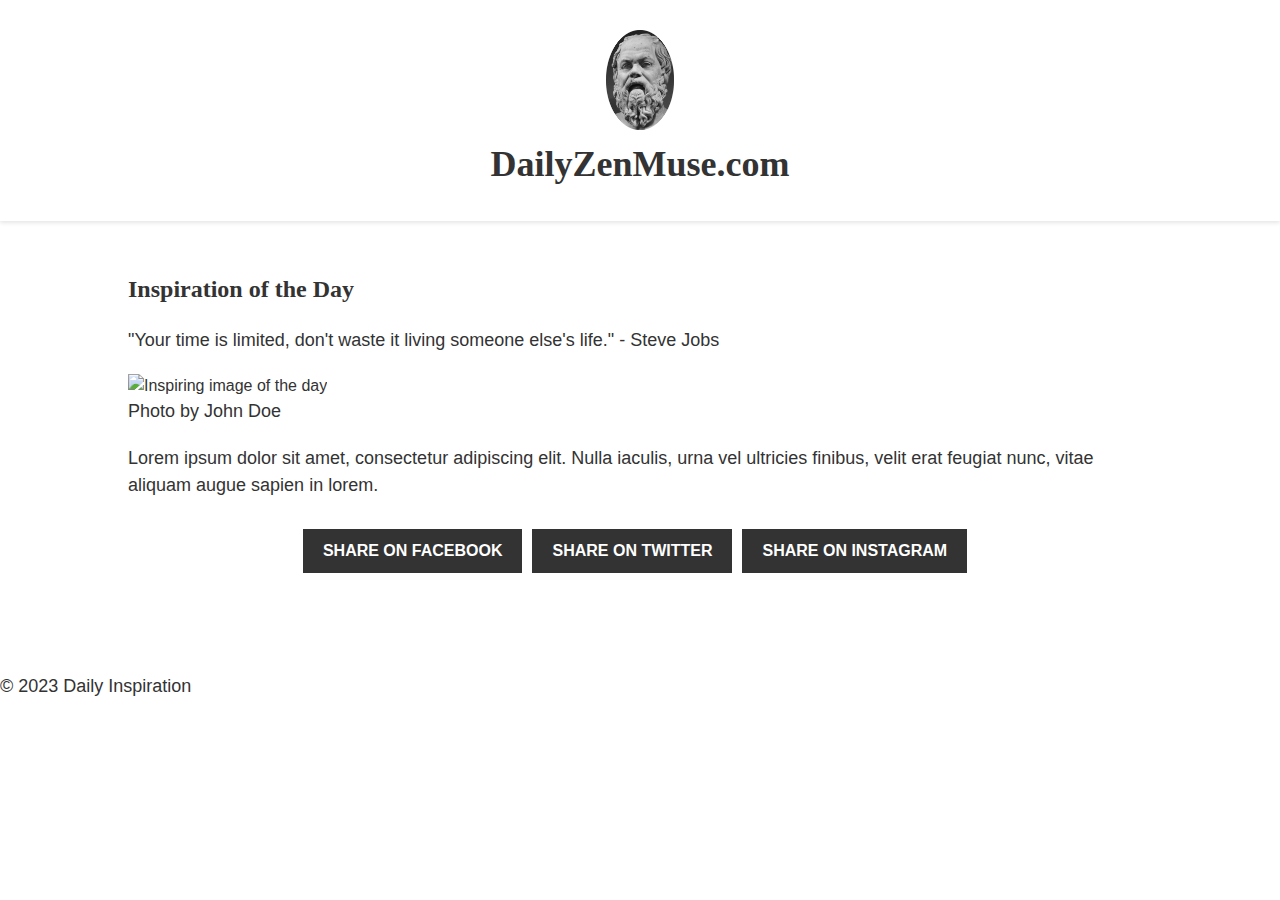
==== commit 7d7ea8ac: "Add files via upload" ====
--- a/index.html
+++ b/index.html
@@ -2,60 +2,32 @@
 <html>
 <head>
   <meta charset="UTF-8">
-  <title>MySite</title>
+  <title>DailyZenMuse</title>
   <link rel="stylesheet" href="style.css">
 </head>
 <body>
   <header>
-    <nav>
-      <ul>
-        <li><a href="index.html">Home</a></li>
-        <li><a href="about.html">About</a></li>
-        <li><a href="contact.html">Contact</a></li>
-      </ul>
-      <i id="menu-icon" class="fa fa-bars"></i>
-    </nav>
+    <img class="logo" src="img/logo.png">
+    <h1>DailyZenMuse.com</h1>
   </header>
 
   <main>
-    <section id="column-1">
-      <div class="section">
-        <h2>The Beauty of the Sea</h2>
-        <p>The sea is a beautiful and mysterious place, filled with wonders both big and small. From the vast expanses of the ocean to the hidden depths of the coral reefs, there is always something new to discover and explore.</p>
-      </div>
-
-      <div class="section">
-        <h2>The Science of Marine Biology</h2>
-        <p>Marine biology is the study of life in the ocean and other saltwater environments. It is a broad and diverse field that encompasses everything from the smallest plankton to the largest whales, and covers topics such as ecology, physiology, and genetics.</p>
-      </div>
-
-      <div class="section">
-        <h2>The Wonders of Sea Life</h2>
-        <p>The oceans are home to an incredible variety of life, from the tiniest microbes to the largest creatures on Earth. Some of these creatures are beautiful and graceful, while others are strange and otherworldly.</p>
-      </div>
-
-      <div class="section">
-        <h2>The Importance of Ocean Conservation</h2>
-        <p>Conserving the ocean is critical to the health and well-being of our planet. It is home to millions of species, produces oxygen, regulates climate, and provides food and livelihoods for billions of people. Unfortunately, the ocean is facing a range of threats, from pollution and overfishing to climate change and habitat destruction.</p>
-      </div>
-
-      <div class="section">
-        <h2>The Future of the Ocean</h2>
-        <p>The future of the ocean depends on all of us. By taking small steps to reduce our impact on the ocean, such as reducing plastic use and supporting sustainable seafood, we can help protect this precious resource for generations to come.</p>
+    <section>
+      <h2>Inspiration of the Day</h2>
+      <p class="quote">"Your time is limited, don't waste it living someone else's life." - Steve Jobs</p>
+      <img src="https://picsum.photos/400" alt="Inspiring image of the day">
+      <p class="caption">Photo by John Doe</p>
+      <p class="description">Lorem ipsum dolor sit amet, consectetur adipiscing elit. Nulla iaculis, urna vel ultricies finibus, velit erat feugiat nunc, vitae aliquam augue sapien in lorem.</p>
+      <div class="share-buttons">
+        <a href="#">Share on Facebook</a>
+        <a href="#">Share on Twitter</a>
+        <a href="#">Share on Instagram</a>
       </div>
     </section>
+  </main>
 
-    <section id="column-2">
-      <div class="section">
-        <h2>The Fascinating World of Fish</h2>
-        <p>Fish are some of the most diverse and interesting creatures in the sea. From the tiny goby to the massive whale shark, there is a fish for every niche and environment.</p>
-      </div>
-
-      <div class="section">
-        <h2>The Impact of Weather on the Ocean</h2>
-        <p>The ocean is constantly influenced by the weather and climate around it. Changes in temperature, wind, and precipitation can have a significant impact on the health and well-being of the marine ecosystem.</p>
-      </div>
-
-      <div class="section">
-        <h2>The Importance of Sustainable Fishing</h2>
-        <p>Fishing is a critical source of food and livelihoods for millions of people around the world. However, overfishing and unsustainable fishing practices are threatening the health and sustainability of our oceans
+  <footer>
+    <p>&copy; 2023 Daily Inspiration</p>
+  </footer>
+</body>
+</html>
--- a/style.css
+++ b/style.css
@@ -1,53 +1,102 @@
-/* Remove all default styles */
-* {
-  margin: 0;
-  padding: 0;
-  box-sizing: border-box;
+.logo {
+  height: 100px;
 }
 
-/* Style the header and navigation menu */
-header {
-  background-color: #000;
-  color: #fff;
-  padding: 20px;
-}
+  body {
+    margin: 0;
+    font-family: 'Helvetica Neue', Helvetica, Arial, sans-serif;
+    font-size: 16px;
+    line-height: 1.5;
+    background-color: #fff;
+    color: #333;
+  }
 
-nav ul {
-  list-style-type: none;
-  margin: 0;
-  padding: 0;
-}
+  header {
+    background-color: #fff;
+    color: #333;
+    text-align: center;
+    padding: 30px;
+    box-shadow: 0 2px 4px rgba(0, 0, 0, 0.1);
+  }
 
-nav li {
-  display: inline-block;
-  margin-right: 20px;
-  font-family: 'Courier New', Courier, monospace;
-  font-size: 1.5rem;
-  letter-spacing: 2px;
-}
+  h1 {
+    font-family: 'Playfair Display', serif;
+    font-size: 36px;
+    font-weight: bold;
+    margin: 0;
+  }
 
-nav a {
-  color: #fff;
-  text-decoration: none;
-}
+  nav {
+    display: flex;
+    justify-content: center;
+    margin-top: 30px;
+  }
 
-nav a:hover {
-  color: #fff;
-  text-decoration: underline;
-}
+  nav ul {
+    list-style: none;
+    margin: 0;
+    padding: 0;
+    display: flex;
+  }
 
-#menu-icon {
-  display: none;
-  font-size: 2rem;
-  margin-left: 20px;
-  cursor: pointer;
-}
+  nav li {
+    margin-right: 20px;
+  }
 
-/* Style the main content area */
-main {
-  background-color: #fff;
-  color: #000;
-  padding: 20px;
-  font-family: 'Courier New', Courier, monospace;
-  font-size: 1.2rem;
-  line-height: 1.5
+  nav a {
+    text-decoration: none;
+    color: #333;
+    font-weight: bold;
+    letter-spacing: 1px;
+    text-transform: uppercase;
+    transition: color 0.2s ease-in-out;
+  }
+
+  nav a:hover {
+    color: #777;
+  }
+
+  main {
+    width: 80%;
+    margin: 0 auto;
+    padding: 50px 0;
+  }
+
+  section {
+    margin-bottom: 50px;
+  }
+
+  h2 {
+    font-size: 24px;
+    font-weight: bold;
+    margin: 0 0 20px;
+    font-family: 'Playfair Display', serif;
+  }
+
+  p {
+    margin: 0 0 20px;
+    font-size: 18px;
+    line-height: 1.5;
+  }
+
+  .share-buttons {
+    display: flex;
+    justify-content: center;
+    margin-top: 30px;
+  }
+
+  .share-buttons a {
+    display: inline-block;
+    padding: 10px 20px;
+    background-color: #333;
+    color: #fff;
+    text-decoration: none;
+    margin-right: 10px;
+    font-weight: bold;
+    text-transform: uppercase;
+    transition: background-color 0.2s ease-in-out;
+  }
+
+  .share-buttons a:hover {
+    background-color: #777;
+  }
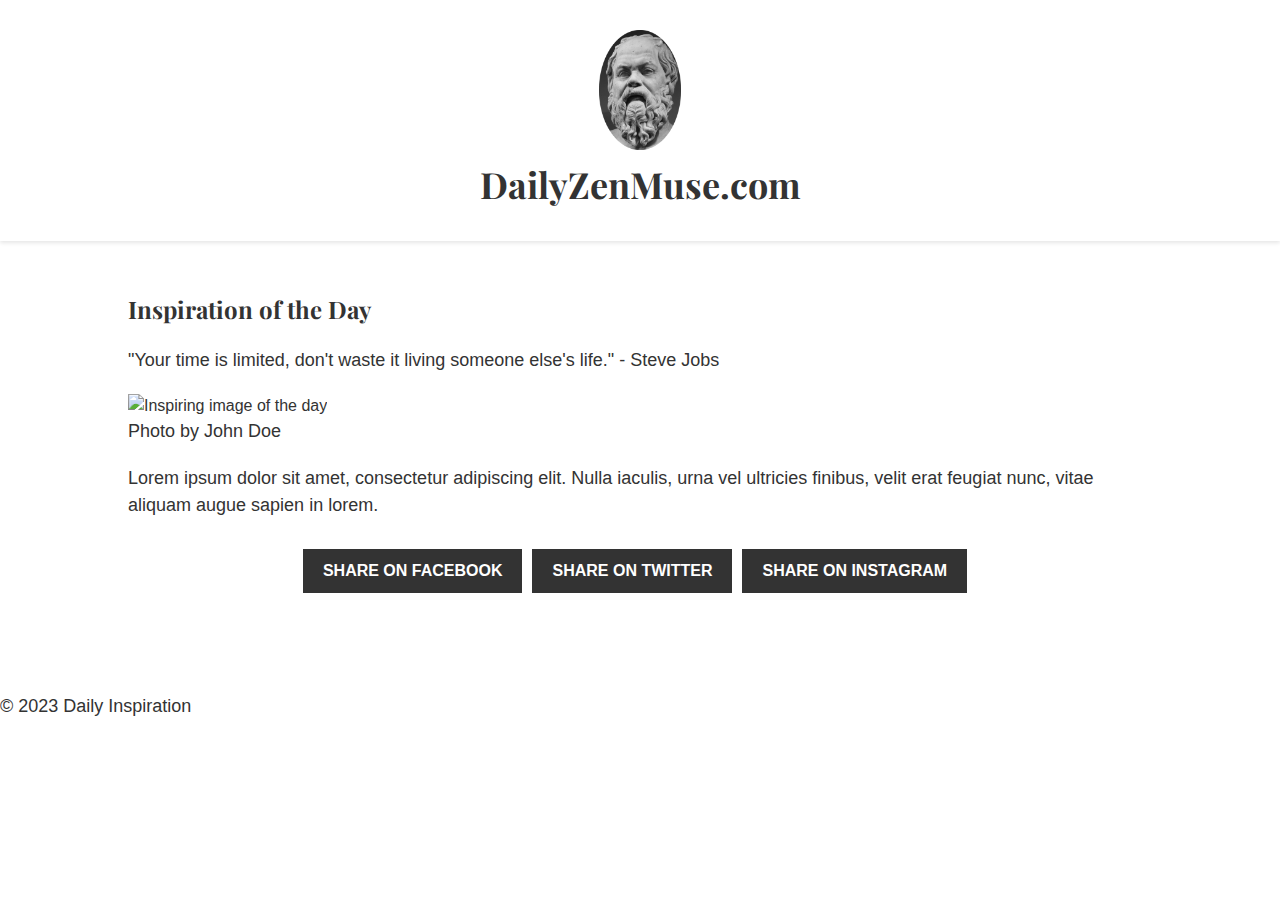
==== commit 43ef747d: "Add files via upload" ====
--- a/index.html
+++ b/index.html
@@ -1,9 +1,13 @@
 <!DOCTYPE html>
 <html>
 <head>
+  <head>
   <meta charset="UTF-8">
+  <meta name="viewport" content="width=device-width, initial-scale=1.0">
   <title>DailyZenMuse</title>
+  <link href="https://fonts.googleapis.com/css?family=Playfair+Display:400,700&display=swap" rel="stylesheet">
   <link rel="stylesheet" href="style.css">
+  <link rel="stylesheet" href="mobile.css" media="screen and (max-width: 480px)">
 </head>
 <body>
   <header>
--- a/style.css
+++ b/style.css
@@ -1,102 +1,102 @@
 .logo {
-  height: 100px;
+  height: 120px;
 }
 
-  body {
-    margin: 0;
-    font-family: 'Helvetica Neue', Helvetica, Arial, sans-serif;
-    font-size: 16px;
-    line-height: 1.5;
-    background-color: #fff;
-    color: #333;
-  }
+body {
+  margin: 0;
+  font-family: 'Helvetica Neue', Helvetica, Arial, sans-serif;
+  font-size: 16px;
+  line-height: 1.5;
+  background-color: #fff;
+  color: #333;
+}
 
-  header {
-    background-color: #fff;
-    color: #333;
-    text-align: center;
-    padding: 30px;
-    box-shadow: 0 2px 4px rgba(0, 0, 0, 0.1);
-  }
+header {
+  background-color: #fff;
+  color: #333;
+  text-align: center;
+  padding: 30px;
+  box-shadow: 0 2px 4px rgba(0, 0, 0, 0.1);
+}
 
-  h1 {
-    font-family: 'Playfair Display', serif;
-    font-size: 36px;
-    font-weight: bold;
-    margin: 0;
-  }
+h1 {
+  font-family: 'Playfair Display', serif;
+  font-size: 36px;
+  font-weight: bold;
+  margin: 0;
+}
 
-  nav {
-    display: flex;
-    justify-content: center;
-    margin-top: 30px;
-  }
+nav {
+  display: flex;
+  justify-content: center;
+  margin-top: 30px;
+}
 
-  nav ul {
-    list-style: none;
-    margin: 0;
-    padding: 0;
-    display: flex;
-  }
+nav ul {
+  list-style: none;
+  margin: 0;
+  padding: 0;
+  display: flex;
+}
 
-  nav li {
-    margin-right: 20px;
-  }
+nav li {
+  margin-right: 20px;
+}
 
-  nav a {
-    text-decoration: none;
-    color: #333;
-    font-weight: bold;
-    letter-spacing: 1px;
-    text-transform: uppercase;
-    transition: color 0.2s ease-in-out;
-  }
+nav a {
+  text-decoration: none;
+  color: #333;
+  font-weight: bold;
+  letter-spacing: 1px;
+  text-transform: uppercase;
+  transition: color 0.2s ease-in-out;
+}
 
-  nav a:hover {
-    color: #777;
-  }
+nav a:hover {
+  color: #777;
+}
 
-  main {
-    width: 80%;
-    margin: 0 auto;
-    padding: 50px 0;
-  }
+main {
+  width: 80%;
+  margin: 0 auto;
+  padding: 50px 0;
+}
 
-  section {
-    margin-bottom: 50px;
-  }
+section {
+  margin-bottom: 50px;
+}
 
-  h2 {
-    font-size: 24px;
-    font-weight: bold;
-    margin: 0 0 20px;
-    font-family: 'Playfair Display', serif;
-  }
+h2 {
+  font-size: 24px;
+  font-weight: bold;
+  margin: 0 0 20px;
+  font-family: 'Playfair Display', serif;
+}
 
-  p {
-    margin: 0 0 20px;
-    font-size: 18px;
-    line-height: 1.5;
-  }
+p {
+  margin: 0 0 20px;
+  font-size: 18px;
+  line-height: 1.5;
+}
 
-  .share-buttons {
-    display: flex;
-    justify-content: center;
-    margin-top: 30px;
-  }
+.share-buttons {
+  display: flex;
+  justify-content: center;
+  margin-top: 30px;
+}
 
-  .share-buttons a {
-    display: inline-block;
-    padding: 10px 20px;
-    background-color: #333;
-    color: #fff;
-    text-decoration: none;
-    margin-right: 10px;
-    font-weight: bold;
-    text-transform: uppercase;
-    transition: background-color 0.2s ease-in-out;
-  }
+.share-buttons a {
+  display: inline-block;
+  padding: 10px 20px;
+  background-color: #333;
+  color: #fff;
+  text-decoration: none;
+  margin-right: 10px;
+  font-weight: bold;
+  text-transform: uppercase;
+  transition: background-color 0.2s ease-in-out;
+}
 
-  .share-buttons a:hover {
-    background-color: #777;
-  }
+.share-buttons a:hover {
+  background-color: #777;
+}
--- a/mobile.css
+++ b/mobile.css
@@ -0,0 +1,24 @@
+@media screen and (max-width: 480px) {
+
+  body {
+    font-size: 20px;
+    line-height: 1.5;
+  }
+
+  h1 {
+    font-size: 36px;
+  }
+
+  nav a {
+    font-size: 20px;
+  }
+
+  h2 {
+    font-size: 28px;
+  }
+
+  p {
+    font-size: 24px;
+  }
+
+}
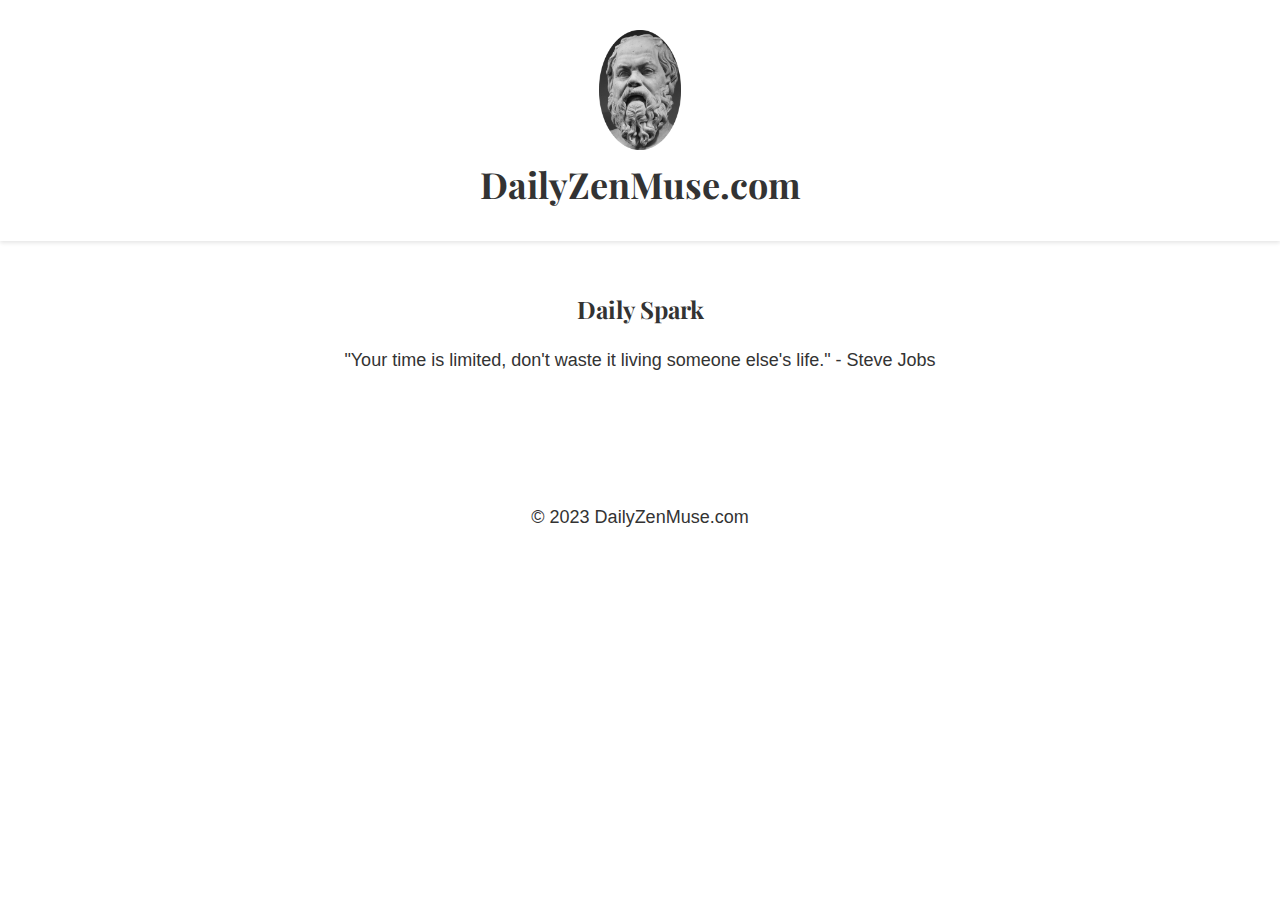
==== commit b6d39f9a: "Add files via upload" ====
--- a/index.html
+++ b/index.html
@@ -1,14 +1,22 @@
 <!DOCTYPE html>
 <html>
+
 <head>
+
   <head>
-  <meta charset="UTF-8">
-  <meta name="viewport" content="width=device-width, initial-scale=1.0">
-  <title>DailyZenMuse</title>
-  <link href="https://fonts.googleapis.com/css?family=Playfair+Display:400,700&display=swap" rel="stylesheet">
-  <link rel="stylesheet" href="style.css">
-  <link rel="stylesheet" href="mobile.css" media="screen and (max-width: 480px)">
-</head>
+    <meta charset="UTF-8">
+    <meta name="viewport" content="width=device-width, initial-scale=1.0">
+    <title>DailyZenMuse</title>
+    <link href="https://fonts.googleapis.com/css?family=Playfair+Display:400,700&display=swap" rel="stylesheet">
+    <link rel="stylesheet" href="style.css">
+    <link rel="stylesheet" href="mobile.css" media="screen and (max-width: 480px)">
+    <link rel="stylesheet" href="https://cdnjs.cloudflare.com/ajax/libs/font-awesome/5.15.3/css/all.min.css" integrity="sha512-9zCvJHlf5zm6OFkK5yG0su2vOLbuI/fFg/5z6Z5XpZFKz6rU6b5D5r5W8yvQHdpBbrRPqmEzptLc1pXvz60ZzA==" crossorigin="anonymous"
+      referrerpolicy="no-referrer" />
+
+  </head>
+
+  <div class="container">
+
 <body>
   <header>
     <img class="logo" src="img/logo.png">
@@ -17,21 +25,20 @@
 
   <main>
     <section>
-      <h2>Inspiration of the Day</h2>
+      <h2 class="inspiration">Daily Spark</h2>
       <p class="quote">"Your time is limited, don't waste it living someone else's life." - Steve Jobs</p>
-      <img src="https://picsum.photos/400" alt="Inspiring image of the day">
-      <p class="caption">Photo by John Doe</p>
-      <p class="description">Lorem ipsum dolor sit amet, consectetur adipiscing elit. Nulla iaculis, urna vel ultricies finibus, velit erat feugiat nunc, vitae aliquam augue sapien in lorem.</p>
       <div class="share-buttons">
-        <a href="#">Share on Facebook</a>
-        <a href="#">Share on Twitter</a>
-        <a href="#">Share on Instagram</a>
+        <a href="#"><i class="fab fa-facebook"></i></a>
+        <a href="#"><i class="fab fa-twitter"></i></a>
+        <a href="#"><i class="fab fa-instagram"></i></a>
       </div>
     </section>
   </main>
 
   <footer>
-    <p>&copy; 2023 Daily Inspiration</p>
+    <p>&copy; 2023 DailyZenMuse.com</p>
   </footer>
+  </div>
 </body>
+
 </html>
--- a/style.css
+++ b/style.css
@@ -1,3 +1,8 @@
+/* .container {
+  width: 90%;
+  margin: auto;
+} */
+
 .logo {
   height: 120px;
 }
@@ -79,6 +84,14 @@
   line-height: 1.5;
 }
 
+h2.inspiration {
+  text-align: center;
+}
+
+.quote {
+  text-align: center;
+}
+
 .share-buttons {
   display: flex;
   justify-content: center;
@@ -87,16 +100,18 @@
 
 .share-buttons a {
   display: inline-block;
-  padding: 10px 20px;
-  background-color: #333;
-  color: #fff;
-  text-decoration: none;
   margin-right: 10px;
-  font-weight: bold;
-  text-transform: uppercase;
-  transition: background-color 0.2s ease-in-out;
+  font-size: 30px;
+  color:"red";
 }
 
 .share-buttons a:hover {
-  background-color: #777;
+  color: #999;
 }
+
+
+
+footer {
+  text-align: center;
+  font-size: 0.5em;
+}
--- a/mobile.css
+++ b/mobile.css
@@ -1,16 +1,25 @@
-@media screen and (max-width: 480px) {
-
-  body {
-    font-size: 20px;
-    line-height: 1.5;
+@media screen and (max-width: 768px) {
+  h1 {
+    font-size: 2em;
   }
 
-  h1 {
-    font-size: 36px;
+  nav ul {
+    flex-direction: column;
+    align-items: center;
+  }
+
+  nav li {
+    margin: 10px 0;
   }
 
   nav a {
-    font-size: 20px;
+    font-size: 18px;
+    letter-spacing: 0.5px;
+  }
+
+  main {
+    width: 100%;
+    padding: 30px 0;
   }
 
   h2 {
@@ -21,4 +30,14 @@
     font-size: 24px;
   }
 
+  .share-buttons a {
+    font-size: 18px;
+    padding: 12px 24px;
+    margin-right: 5px;
+  }
+
+footer.p {
+  font-size: 0.5em;
 }
+
+}
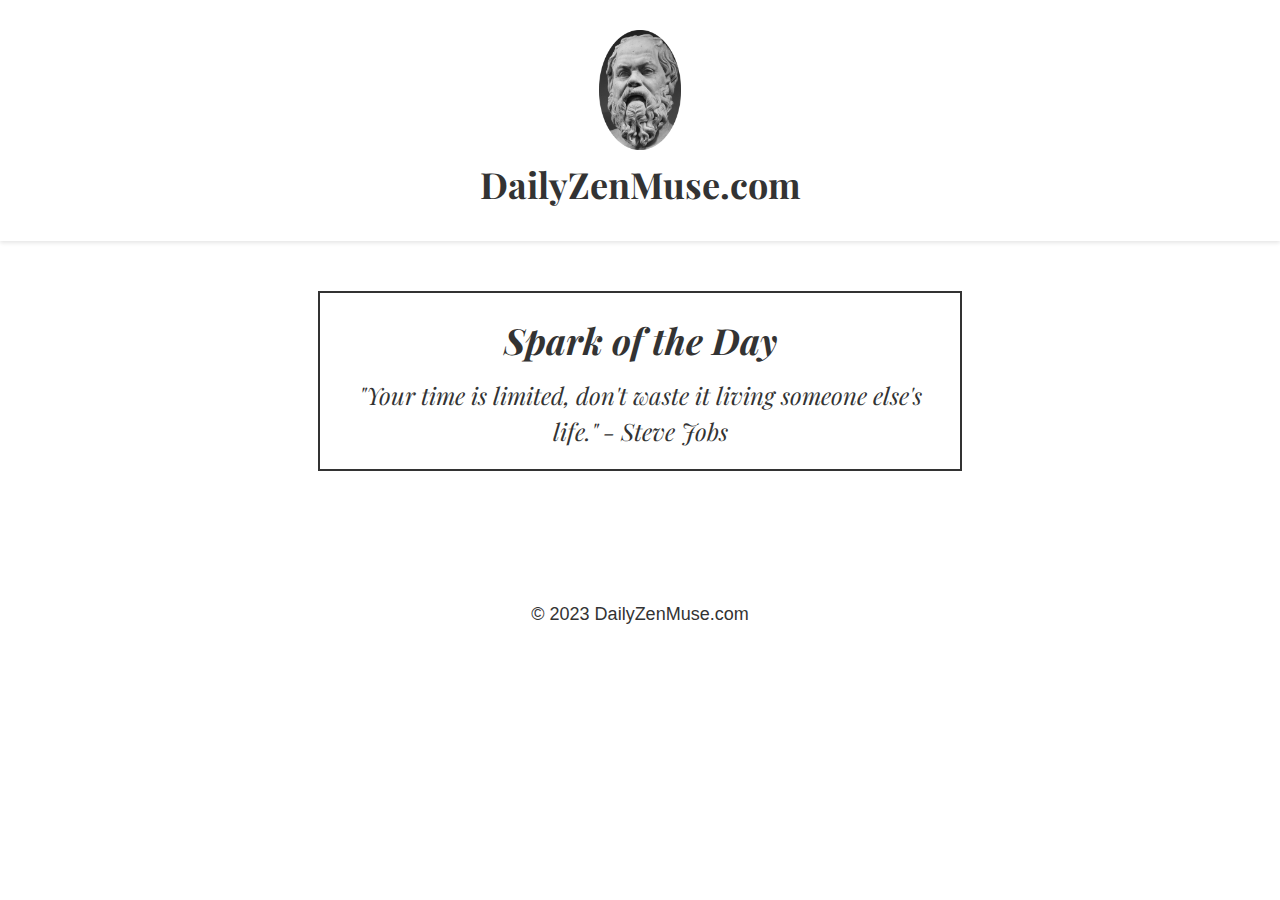
==== commit c9ff1e56: "Add files via upload" ====
--- a/index.html
+++ b/index.html
@@ -25,8 +25,10 @@
 
   <main>
     <section>
-      <h2 class="inspiration">Daily Spark</h2>
-      <p class="quote">"Your time is limited, don't waste it living someone else's life." - Steve Jobs</p>
+      <div class="quote-box">
+        <h2 class="inspiration">Spark of the Day</h2>
+        <p class="quote">"Your time is limited, don't waste it living someone else's life." - Steve Jobs</p>
+      </div>
       <div class="share-buttons">
         <a href="#"><i class="fab fa-facebook"></i></a>
         <a href="#"><i class="fab fa-twitter"></i></a>
@@ -35,6 +37,7 @@
     </section>
   </main>
 
+
   <footer>
     <p>&copy; 2023 DailyZenMuse.com</p>
   </footer>
--- a/style.css
+++ b/style.css
@@ -1,8 +1,3 @@
-/* .container {
-  width: 90%;
-  margin: auto;
-} */
-
 .logo {
   height: 120px;
 }
@@ -78,6 +73,10 @@
   font-family: 'Playfair Display', serif;
 }
 
+h2.inspiration {
+  font-size: 10px;
+}
+
 p {
   margin: 0 0 20px;
   font-size: 18px;
@@ -86,10 +85,31 @@
 
 h2.inspiration {
   text-align: center;
+  font-size: 1em;
 }
 
-.quote {
+.quote-box {
+  border: 2px solid #333;
+  padding: 20px;
+  margin-bottom: 30px;
+  max-width: 600px;
+  margin: 0 auto;
   text-align: center;
+  font-size: 28px;
+  line-height: 1.5;
+  font-family: 'Playfair Display', serif;
+  font-style: italic;
+  color: #333;
+}
+
+.quote-box h2 {
+  font-size: 36px;
+  margin-bottom: 10px;
+}
+
+.quote-box p {
+  font-size: 24px;
+  margin-bottom: 0;
 }
 
 .share-buttons {
@@ -102,15 +122,13 @@
   display: inline-block;
   margin-right: 10px;
   font-size: 30px;
-  color:"red";
+  color: #666;
 }
 
 .share-buttons a:hover {
   color: #999;
 }
 
-
-
 footer {
   text-align: center;
   font-size: 0.5em;
--- a/mobile.css
+++ b/mobile.css
@@ -1,4 +1,9 @@
 @media screen and (max-width: 768px) {
+
+.container {
+  width: 90%;
+}
+
   h1 {
     font-size: 2em;
   }
